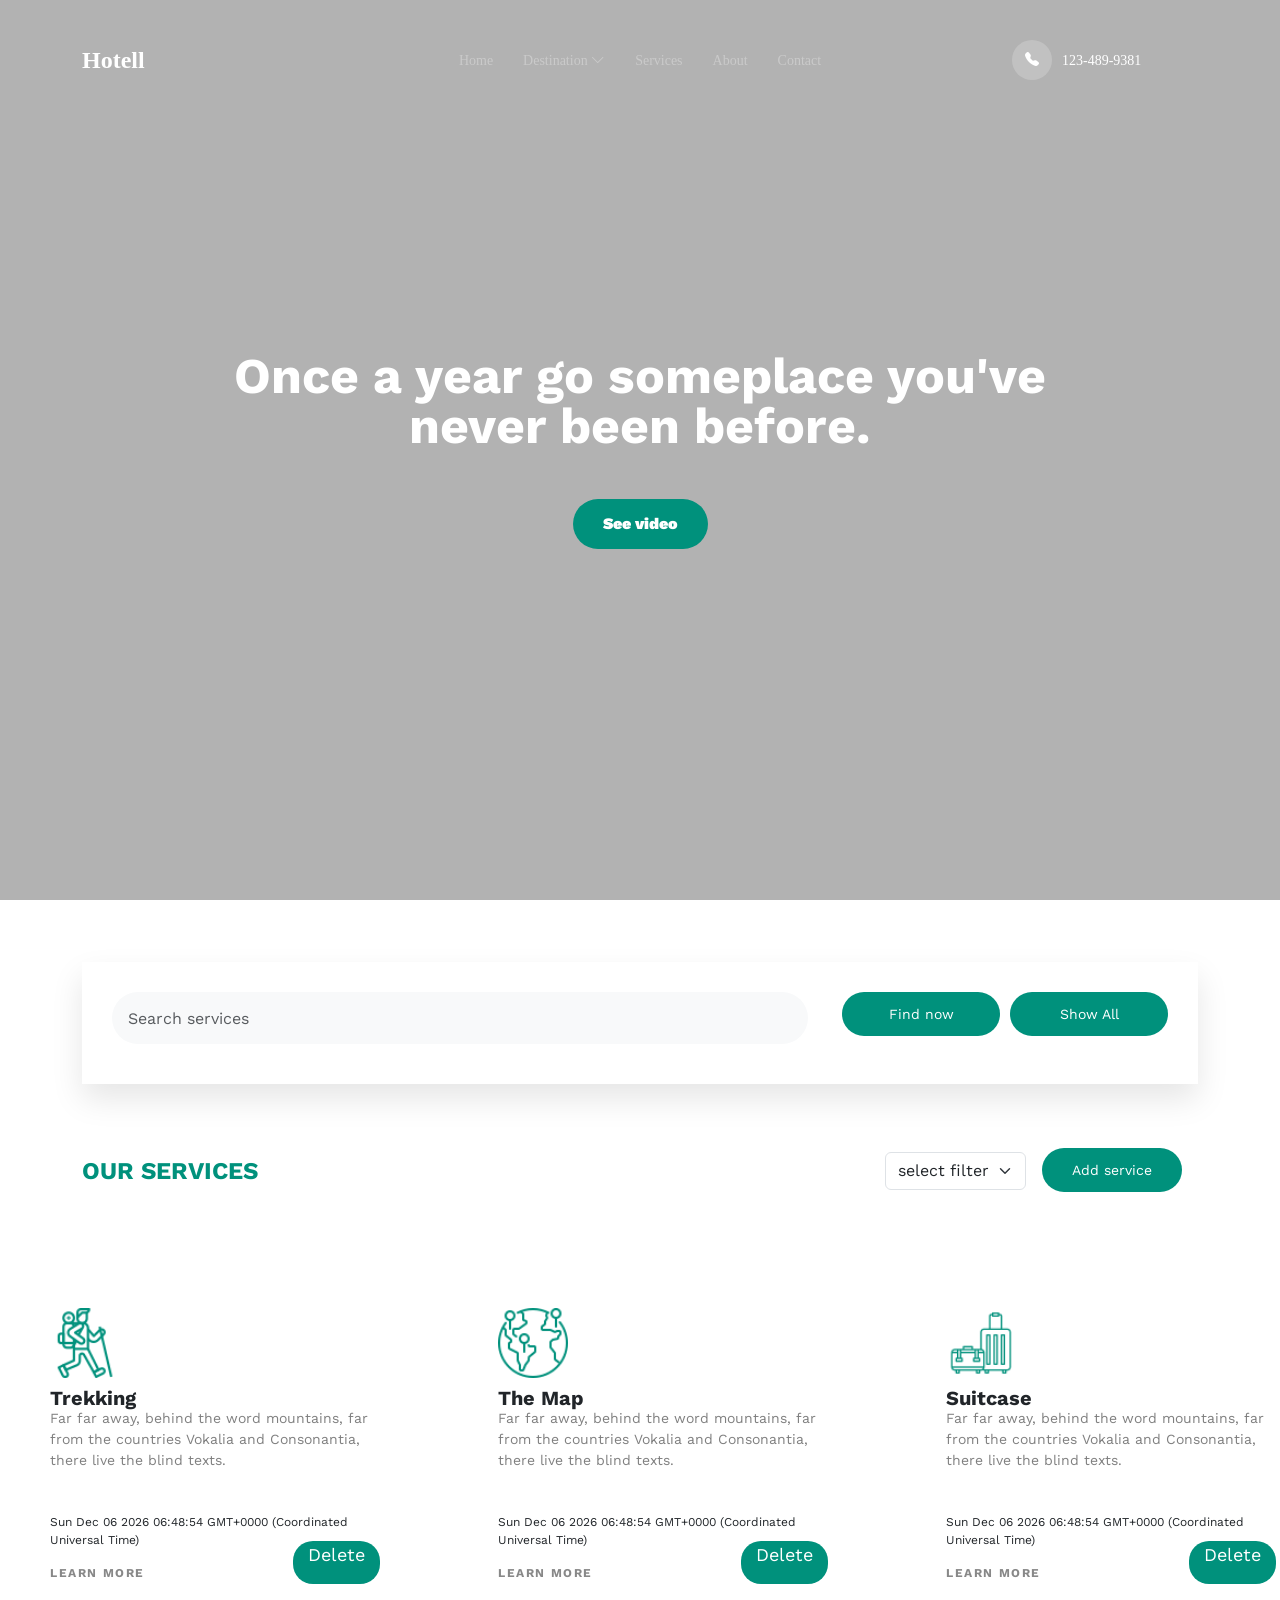
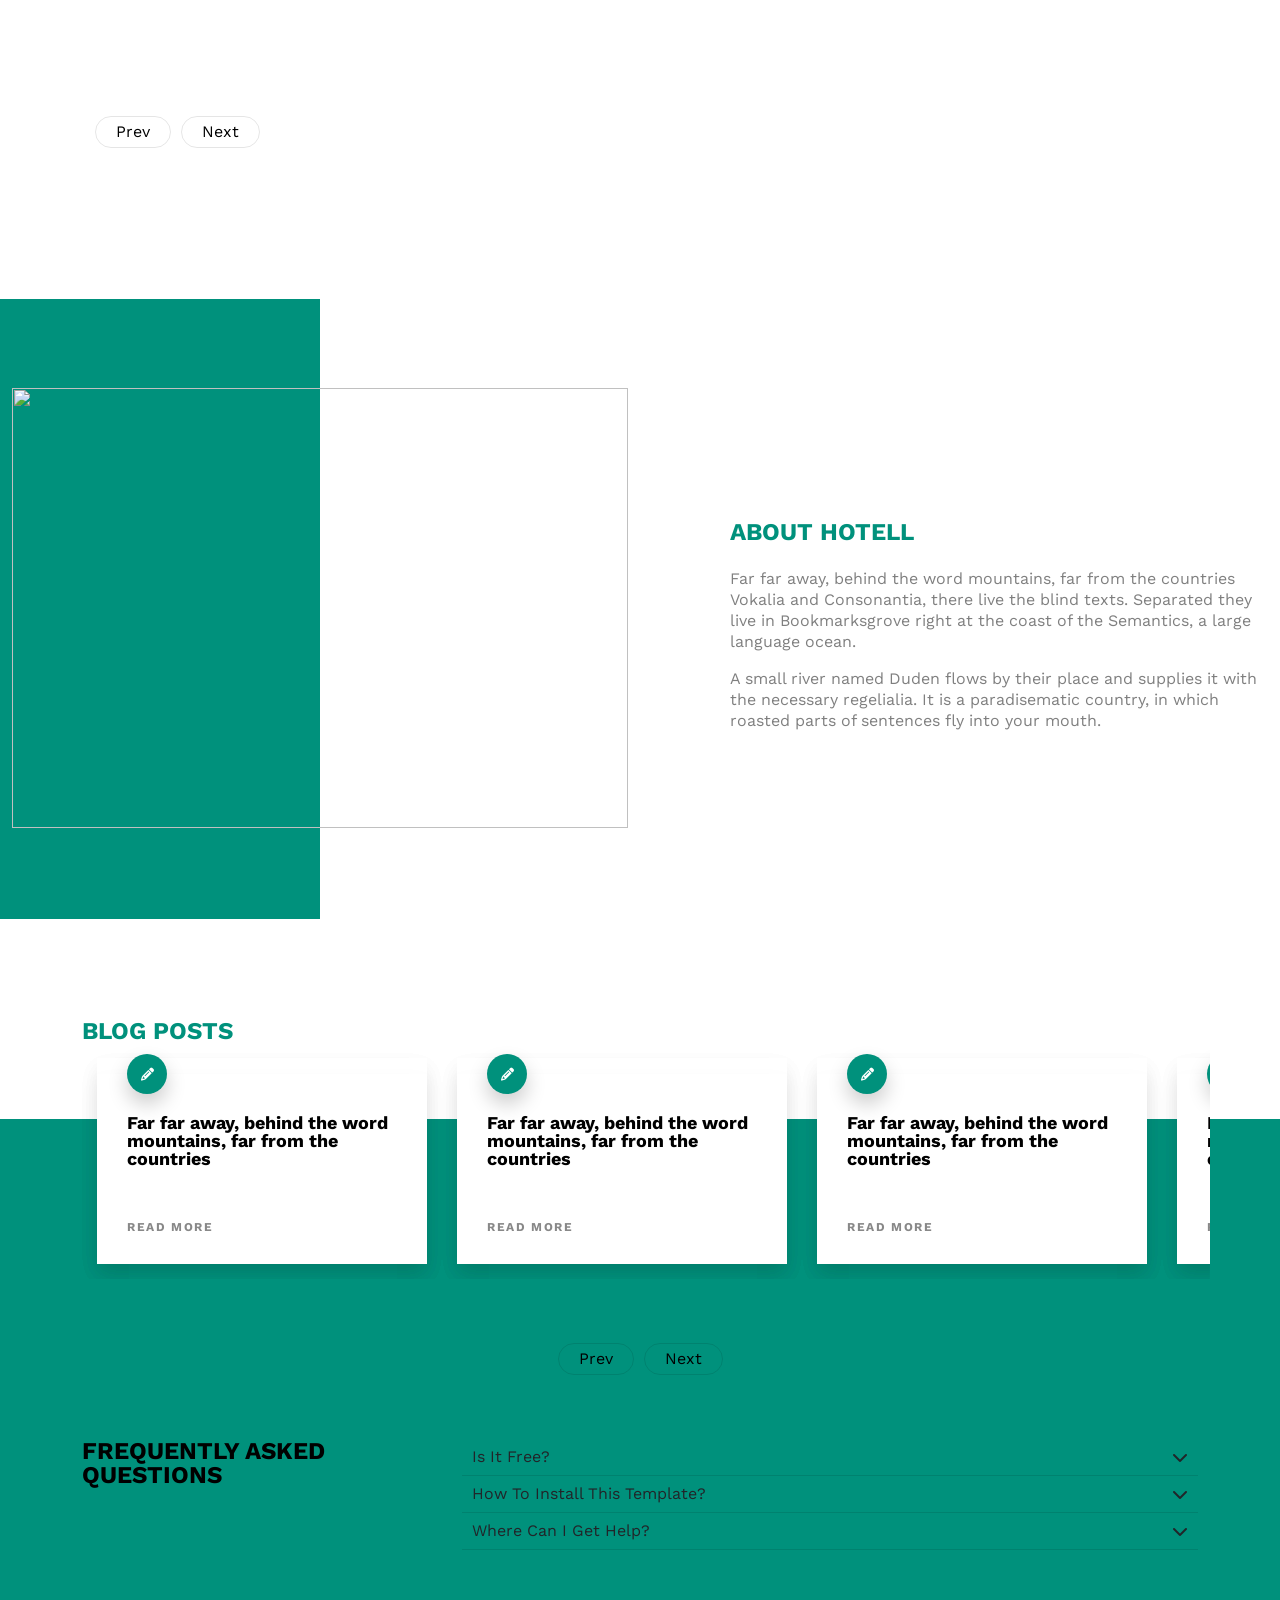
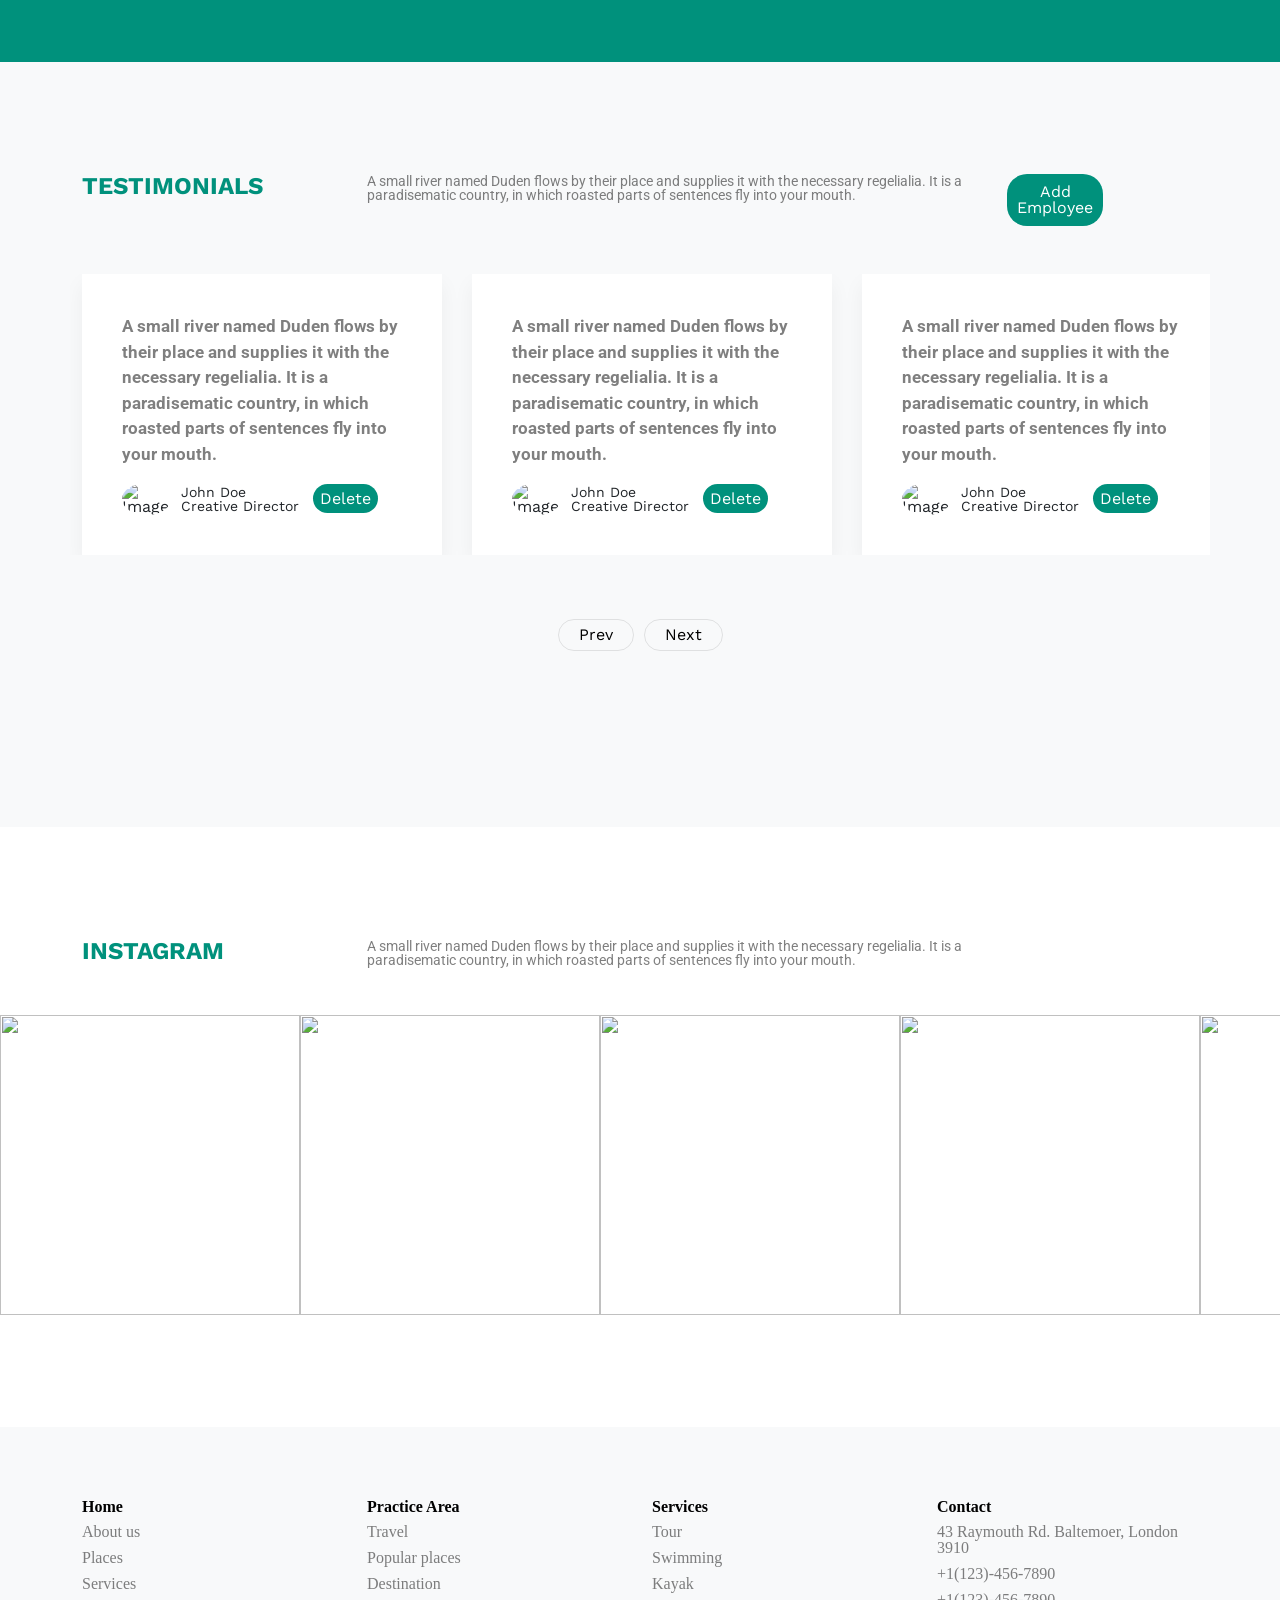
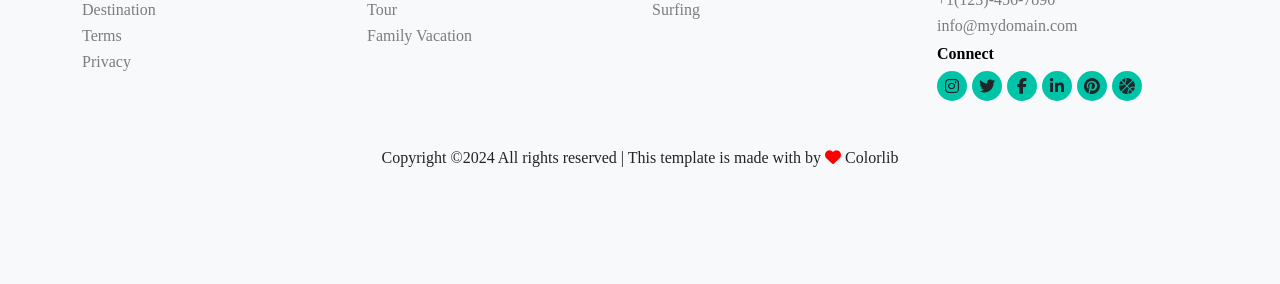
==== index.html @ fe6dd924 "Ilk yuklenme" ====
<!DOCTYPE html>
<html lang="en">

<head>
    <meta charset="UTF-8">
    <meta name="viewport" content="width=device-width, initial-scale=1.0">
    <title>Document</title>
    <!-- Icons -->
    <link rel="stylesheet" href="https://cdnjs.cloudflare.com/ajax/libs/font-awesome/6.5.2/css/all.min.css"
        integrity="sha512-SnH5WK+bZxgPHs44uWIX+LLJAJ9/2PkPKZ5QiAj6Ta86w+fsb2TkcmfRyVX3pBnMFcV7oQPJkl9QevSCWr3W6A=="
        crossorigin="anonymous" referrerpolicy="no-referrer" />
    <!-- Bootstrap  -->
    <link href="https://cdn.jsdelivr.net/npm/bootstrap@5.3.3/dist/css/bootstrap.min.css" rel="stylesheet"
        integrity="sha384-QWTKZyjpPEjISv5WaRU9OFeRpok6YctnYmDr5pNlyT2bRjXh0JMhjY6hW+ALEwIH" crossorigin="anonymous">
    <!-- main css -->
    <link rel="stylesheet" href="assets/css/style.css">
</head>

<body>
    <header>
        <nav>
            <div class="container">
                <div class="row g-0 align-items-center">
                    <div class="col-2">
                        <div class="logo">
                            <a href="index.html">
                                Hotell
                            </a>
                        </div>
                    </div>
                    <div class="col-8 text-center ">
                        <ul>
                            <li><a href="index.html">Home</a></li>
                            <li><a href="#">Destination <i class="bi bi-chevron-down"></i></a>
                                <ul class="underList">
                                    <li>Menu One</li>
                                    <li>Menu Two</li>
                                    <li>Menu Three</li>
                                </ul>
                            </li>
                            <li><a href="services.html">Services</a></li>
                            <li><a href="about.html">About</a></li>
                            <li><a href="contact.html">Contact</a></li>
                        </ul>
                    </div>
                    <div class="col-2 text-end">
                        <a href="#" class="burger_menu">
                            <i class="bi bi-list"></i>
                        </a>
                        <a href="contact.html" class="call_us">
                            <span class="tel_icon"><i class="bi bi-telephone-fill"></i></span>
                            <span>123-489-9381</span>
                        </a>
                    </div>
                </div>
            </div>
        </nav>
    </header>
    <main>
        <div class="bannermodal d-none ">
            <div class="centerDiv">
                <iframe width="560" height="315" src="https://www.youtube.com/embed/Dqs6y23BGkQ?si=pQPWo3X6iHwzDemq" title="YouTube video player" frameborder="0" allow="accelerometer; autoplay; clipboard-write; encrypted-media; gyroscope; picture-in-picture; web-share" referrerpolicy="strict-origin-when-cross-origin" allowfullscreen></iframe>
            </div>
            </div>
        <section id="pageBanner"
            style="background-image: url('	https://preview.colorlib.com/theme/hotell/images/img_1.jpg');">
            <div class="bacgroundImg">

            </div>
            <div class="bannerText">
                <h1>Once a year go someplace you've <br> never been before.
                </h1>
                <button id="seeVideo">See video</button>
            </div>

        </section>
        <section id="services">
            <div class="container flex-column flex-lg-row">
                <div class="service_form">
                    <div class="row">
                        <div class="col-lg-8 ">
                            <div class="form ">
                                <div><input type="text" id="search-input" placeholder="Search services"
                                        class="form-control ">
                                    <span id="search-input-warn" class="d-none">input is empty!</span>
                                </div>
                            </div>
                        </div>
                        <div class="col-lg-4 d-flex h-100 col-md-12 col-sm-12">
                            <button id="search-btn">Find now</button>
                            <button id="show-all-btn">Show All</button>
                        </div>
                    </div>

                </div>
            </div>

            <div class="container d-flex justify-content-between ">
                <h4>
                    Our services
                </h4>

                <div class="sort-add d-lg-flex d-md-flex">
                    <select name="sort-by-name" id="sort-by-name" class="form-select w-100  ">
                        <option value="" selected disabled>select filter</option>
                        <option value="a-z">A-Z</option>
                        <option value="z-a">Z-A</option>
                    </select>
                    <a href="" id="add" class="m-3 ">Add service</a>
                </div>
            </div>
            <div id="modal" class="modal ">
                <div class="modal-content container">
                    <span class="close">&times;</span>
                    <input type="text" id="titleInput" placeholder="Title" class="form-control ">
                    <span id="title-warning" class="d-none">input is empty!</span>
                    <span id="title-char-warning" class="d-none">title should be min 3 char!</span>

                    <input type="text" id="contentInput" placeholder="Content" class="form-control ">
                    <span id="content-warning" class="d-none">input is empty!</span>
                    <span id="content-char-warning" class="d-none">content should be min 10 char!</span>

                    <input type="text" id="iconInput" placeholder="Icon source" class="form-control ">
                    <span id="icon-warning" class="d-none">input is empty!</span>

                    <button id="addService">Add</button>
                </div>
            </div>


            <div class="slider-container ">
                <div class="slider-wrapper">
                    <div class="slider-list" id="getServicesData">
                    </div>
                </div>
            </div>

            <div class="custom-pagination container">
                <div class="custom-pagination-button" id="prev-btn">Prev</div>
                <div class="custom-pagination-button" id="next-btn">Next</div>
            </div>

            <div class="d-none" id="service-modal">
            </div>



        </section>

        <section id="about_hotel">
            
            <div class="container-fluid ">
                <div class="row   align-items-center ">

                    <div class="bg_green_about   col-lg-6 col-md-12 col-sm-12 col-12">
                        <div class="about_img">
                            <!-- <div class="color-div"></div> -->
                            <img src="https://preview.colorlib.com/theme/hotell/images/about_1.jpg" alt="">
                        </div>
                    </div>
                    <div class=" col-lg-6 col-md-12 col-sm-12 p-lg-0  pt-5 ">
                        <div class="about_desc mt-5">
                            <h2 class="all-span">ABOUT HOTELL</h2>
                            <p>Far far away, behind the word mountains, far from the countries Vokalia and
                                Consonantia, there live the blind texts. Separated they live in Bookmarksgrove
                                right at the coast of the Semantics, a large language ocean.</p>
                            <p>A small river named Duden flows by their place and supplies it with the necessary
                                regelialia. It is a paradisematic country, in which roasted parts of sentences
                                fly into your mouth.</p>
                        </div>
                    </div>
                </div>
            </div>
        </section>

        <section id="blogSection">
            <div class="container">
                <div class="row">
                    <div class="col-4">
                        <h2 class="sectionHeading">BLOG POSTS</h2>
                    </div>
                </div>
            </div>
            <div class="blog_slider">
                <div class="container" id="getBlogSlider">

                </div>
            </div>
            <div class="blogModal d-none " id="blogModals">

            </div>
            <div class="custom-pagination container justify-content-center ">
                <div class="custom-pagination-button" id="blog-prev-btn">Prev</div>
                <div class="custom-pagination-button" id="blog-next-btn">Next</div>
            </div>
        </section>

        <section id="accardion">
            <div class="container">
                <div class="row justify-content-between ">
                    <div class="col-lg-3">
                        <h2>FREQUENTLY ASKED QUESTIONS</h2>
                    </div>
                    <div class="col-lg-8">
                        <div class="box">
                            <div class="content-header">
                                <div>
                                    <span>Is it Free?</span>
                                </div>
                                <i class="fa-solid fa-chevron-down"></i>
                            </div>
                            <div class="content">
                                <div class="cont">
                                    Far far away, behind the word mountains, far from the countries Vokalia and
                                    Consonantia, there live the blind texts. Separated they live in Bookmarksgrove right
                                    at the coast of the Semantics, a large language ocean.
                                    <br> <br>
                                    A small river named Duden flows by their place and supplies it with the necessary
                                    regelialia. It is a paradisematic country, in which roasted parts of sentences fly
                                    into your mouth.
                                </div>
                            </div>
                        </div>
                        <div class="box">
                            <div class="content-header">
                                <div>
                                    <span>
                                        How to install this template?</span>
                                </div>
                                <i class="fa-solid fa-chevron-down"></i>
                            </div>
                            <div class="content">
                                <div class="cont">
                                    Far far away, behind the word mountains, far from the countries Vokalia and
                                    Consonantia, there live the blind texts. Separated they live in Bookmarksgrove right
                                    at the coast of the Semantics, a large language ocean.
                                    <br><br>
                                    A small river named Duden flows by their place and supplies it with the necessary
                                    regelialia. It is a paradisematic country, in which roasted parts of sentences fly
                                    into your mouth.
                                </div>
                            </div>
                        </div>
                        <div class="box">
                            <div class="content-header">
                                <div>
                                    <span>Where can i get help?</span>
                                </div>
                                <i class="fa-solid fa-chevron-down"></i>
                            </div>
                            <div class="content">
                                <div class="cont">
                                    Far far away, behind the word mountains, far from the countries Vokalia and
                                    Consonantia, there live the blind texts. Separated they live in Bookmarksgrove right
                                    at the coast of the Semantics, a large language ocean.
                                    <br><br>
                                    A small river named Duden flows by their place and supplies it with the necessary
                                    regelialia. It is a paradisematic country, in which roasted parts of sentences fly
                                    into your mouth.
                                </div>
                            </div>
                        </div>
                    </div>
                </div>
            </div>
        </section>

        <section id="testimonial">
            <div class="container">
                <div class="row pb-5 ">
                    <div class="col-lg-3">
                        <h2 class="heading">
                            TESTIMONIALS
                        </h2>
                    </div>
                    <div class="col-lg-8 d-flex ">
                        <p class="paragraph">A small river named Duden flows by their place and supplies it with the
                            necessary regelialia. It is a paradisematic country, in which roasted parts of sentences fly
                            into your mouth.</p>
                            <button id="addEmployee" >Add Employee</button>
                    </div>
                </div>
            </div>
            <div class="testimonialsSlider">
                <div class="container" id="getTestSlider">
                    <!-- <div class="cards">
                        <div class="card_desc">
                            <p>
                                
                                Lorem ipsum dolor sit amet consectetur adipisicing elit. Placeat modi ullam ea a cumque iste quae esse, quis dolor saepe eveniet consectetur, exercitationem blanditiis est nostrum? Maiores officia ducimus deserunt?
                            </p>
                        </div>
                        <div class="author">
                            <div class="d-flex align-items-center">
                                <div class="author_img mr-3">
                                    <img src="${employeee.imgSrc}" alt="Image" class="img-fluid">
                                </div>
                                <div class="justify-content-between d-flex w-100 align-items-center">
                                    <div class="text">
                                        <strong class="d-block">${employeee.fullName}</strong>
                                        <span>${employeee.position}</span>
                                    </div>
                                    <div>
                                        <a href="#" class="deleteBtn" data-id="${employeee.id}">Delete</a>
                                    </div>
                                </div>
                            </div>
                        </div>
                    </div> -->
                </div>
            </div>
            <div class="testModal d-none " id="testModals">
                <div class="modalt">
                    <div class="form">
                        <input class="testInp" id="testFullname" type="text" placeholder="FullName" required>
                        <span class="d-none ">input will not be send empty!</span>
                        <input class="testInp" id="testposition" type="text" placeholder="Position" required>
                        <span class="d-none ">input will not be send empty!</span>
                        <input class="testInp" id="testComment" type="text" placeholder="Comment" required>
                        <span class="d-none ">input will not be send empty!</span>
                        <input class="testInp" id="testImgSrc" type="text" placeholder="Image Source" required>
                        <span class="d-none ">input will not be send empty!</span>
                        <div class="btns">
                        <button id="addEmployeBtn" >Add Employee</button>
                        <button id="closeModal">Close</button>
                       </div>
                    </div>
                </div>
            </div>
            <div class="custom-pagination container justify-content-center ">
                <div class="custom-pagination-button" id="test-prev-btn">Prev</div>
                <div class="custom-pagination-button" id="test-next-btn">Next</div>
            </div>


        </section>

        <section id="instagramSlider">
            <div class="container">
                <div class="row pb-5 ">
                    <div class="col-lg-3">
                        <h2 class="heading">
                            INSTAGRAM
                        </h2>
                    </div>
                    <div class="col-lg-7">
                        <p class="paragraph">A small river named Duden flows by their place and supplies it with the
                            necessary regelialia. It is a paradisematic country, in which roasted parts of sentences fly
                            into your mouth.</p>
                            
                    </div>
                </div>
            </div>  
            <div class="container-fluid p-0 ">
                <div class="slider-wrapper  p-0 m-0 ">
                    <div class="instaCard">
                        <div class="overlay">
                            <i class="bi bi-instagram"></i>
                        </div>
                        <div class="cardImg">
                            <img src="https://preview.colorlib.com/theme/hotell/images/img_2.jpg" alt="">
                        </div>
                    </div>
                    <div class="instaCard">
                        <div class="overlay">
                            <i class="bi bi-instagram"></i>
                        </div>
                        <div class="cardImg">
                            <img src="https://preview.colorlib.com/theme/hotell/images/img_3.jpg" alt="">
                        </div>
                    </div>
                    <div class="instaCard">
                        <div class="overlay">
                            <i class="bi bi-instagram"></i>
                        </div>
                        <div class="cardImg">
                            <img src="https://preview.colorlib.com/theme/hotell/images/img_4.jpg" alt="">
                        </div>
                    </div>
                    <div class="instaCard">
                        <div class="overlay">
                            <i class="bi bi-instagram"></i>
                        </div>
                        <div class="cardImg">
                            <img src="https://preview.colorlib.com/theme/hotell/images/img_3.jpg" alt="">
                        </div>
                    </div>
                    <div class="instaCard">
                        <div class="overlay">
                            <i class="bi bi-instagram"></i>
                        </div>
                        <div class="cardImg">
                            <img src="https://preview.colorlib.com/theme/hotell/images/img_2.jpg" alt="">
                        </div>
                    </div>
                    <div class="instaCard">
                        <div class="overlay">
                            <i class="bi bi-instagram"></i>
                        </div>
                        <div class="cardImg">
                            <img src="https://preview.colorlib.com/theme/hotell/images/img_2.jpg" alt="">
                        </div>
                    </div>
                    <div class="instaCard">
                        <div class="overlay">
                            <i class="bi bi-instagram"></i>
                        </div>
                        <div class="cardImg">
                            <img src="https://preview.colorlib.com/theme/hotell/images/img_2.jpg" alt="">
                        </div>
                    </div>
                    <div class="instaCard">
                        <div class="overlay">
                            <i class="bi bi-instagram"></i>
                        </div>
                        <div class="cardImg">
                            <img src="https://preview.colorlib.com/theme/hotell/images/img_2.jpg" alt="">
                        </div>
                    </div>
                    <div class="instaCard">
                        <div class="overlay">
                            <i class="bi bi-instagram"></i>
                        </div>
                        <div class="cardImg">
                            <img src="https://preview.colorlib.com/theme/hotell/images/img_2.jpg" alt="">
                        </div>
                    </div>
                    <div class="instaCard">
                        <div class="overlay">
                            <i class="bi bi-instagram"></i>
                        </div>
                        <div class="cardImg">
                            <img src="https://preview.colorlib.com/theme/hotell/images/img_2.jpg" alt="">
                        </div>
                    </div>
                </div>
            </div>
        </section>
    </main>



    <footer>
        <div class="container">
            <div class="row">
                <div class="col-xl-3  col-lg-3 col-md-6 col-sm-12">
                    <div class="footer_div">
                        <h4>Home</h4>
                        <ul class="footer_lists">
                            <li>About us</li>
                            <li>Places</li>
                            <li>Services</li>
                            <li>Destination</li>
                            <li>Terms</li>
                            <li>Privacy</li>
                        </ul>

                    </div>
                </div>
                <div class="col-xl-3  col-lg-3 col-md-6 col-sm-12">
                    <div class="footer_div">
                        <h4>Practice Area</h4>
                        <ul class="footer_lists">
                            <li>Travel</li>
                            <li>Popular places</li>
                            <li>Destination</li>
                            <li>Tour</li>
                            <li>Family Vacation</li>
                        </ul>

                    </div>
                </div>
                <div class="col-xl-3  col-lg-3 col-md-6 col-sm-12">
                    <div class="footer_div">
                        <h4>Services</h4>
                        <ul class="footer_lists">
                            <li>Tour</li>
                            <li>Swimming</li>
                            <li>Kayak</li>
                            <li>Surfing</li>
                        </ul>

                    </div>
                </div>
                <div class="col-xl-3  col-lg-3 col-md-6 col-sm-12">
                    <div class="footer_div">
                        <h4>Contact</h4>
                        <ul class="footer_lists">
                            <li>43 Raymouth Rd. Baltemoer, London 3910</li>
                            <li>+1(123)-456-7890</li>
                            <li>+1(123)-456-7890</li>
                            <li>info@mydomain.com</li>
                        </ul>

                        <h4>Connect</h4>
                        <ul class="icons">
                            <li><i class="fa-brands fa-instagram"></i></li>
                            <li><i class="fa-brands fa-twitter"></i></li>
                            <li><i class="fa-brands fa-facebook-f"></i></li>
                            <li><i class="fa-brands fa-linkedin-in"></i></li>
                            <li><i class="fa-brands fa-pinterest"></i></li>
                            <li><i class="fa-solid fa-basketball"></i></li>
                        </ul>

                    </div>
                </div>

                <div class="end_footer text-center my-5 mt-5">
                    <span>Copyright ©2024 All rights reserved | This template is made with by <i
                            class="fa-solid fa-heart"></i> Colorlib</span>
                </div>

    </footer>


    <script src="https://cdn.jsdelivr.net/npm/sweetalert2@11"></script>
    <script src="https://cdn.jsdelivr.net/npm/bootstrap@5.3.3/dist/js/bootstrap.bundle.min.js"
        integrity="sha384-YvpcrYf0tY3lHB60NNkmXc5s9fDVZLESaAA55NDzOxhy9GkcIdslK1eN7N6jIeHz"
        crossorigin="anonymous"></script>
    <script src="assets/js/app.js"></script>
    <script src="assets/js/seeVideo.js"></script>
    <script src="assets/js/accardion.js"></script>
    <script src="assets/js/serviceSection.js"></script>
    <script src="assets/js/blogsection.js"></script>
    <script src="assets/js/testimonials.js"></script>
</body>

</html>
---- assets/css/style.css ----
@import url("https://cdn.jsdelivr.net/npm/bootstrap-icons@1.11.3/font/bootstrap-icons.min.css");
@import url("https://fonts.googleapis.com/css2?family=Roboto:ital,wght@0,100;0,300;0,400;0,500;0,700;0,900;1,100;1,300;1,400;1,500;1,700;1,900&family=Work+Sans:ital,wght@0,100..900;1,100..900&display=swap");
footer .icons li, #instagramSlider .instaCard .overlay, nav .call_us .tel_icon {
  display: flex;
  align-items: center;
  justify-content: center;
  text-align: center;
}

* {
  margin: 0;
  padding: 0;
  box-sizing: border-box;
  outline: none;
  font-family: "Work Sans", sans-serif;
}

html, body, div, span, applet, object, iframe,
h1, h2, h3, h4, h5, h6, p, blockquote, pre,
a, abbr, acronym, address, big, cite, code,
del, dfn, em, img, ins, kbd, q, s, samp,
small, strike, strong, sub, sup, tt, var,
b, u, i, center,
dl, dt, dd, ol, ul, li,
fieldset, form, label, legend,
table, caption, tbody, tfoot, thead, tr, th, td,
article, aside, canvas, details, embed,
figure, figcaption, footer, header, hgroup,
menu, nav, output, ruby, section, summary,
time, mark, audio, video {
  margin: 0;
  padding: 0;
  border: 0;
  font-size: 100%;
  font: inherit;
  vertical-align: baseline;
}

a {
  text-decoration: none;
  transition: 0.4s all;
}

body {
  line-height: 1;
}

ol, ul {
  margin: 0;
  padding: 0;
  list-style: none;
}

table {
  border-collapse: collapse;
  border-spacing: 0;
}

nav {
  position: fixed;
  top: 40px;
  left: 0;
  right: 0;
  z-index: 99;
}
nav .logo a {
  font-size: 24px;
  font-weight: 700;
  color: #fff;
}
nav ul {
  display: flex;
  justify-content: center;
  gap: 10px;
}
@media (max-width: 1024px) {
  nav ul {
    display: none;
  }
}
nav ul li {
  list-style: none;
  position: relative;
}
nav ul li a {
  font-size: 14px;
  padding: 10px 10px;
  color: rgba(255, 255, 255, 0.3137254902);
  transition: 0.3s all ease;
}
nav ul li a:hover {
  color: #fff;
}
nav ul li:hover .underList {
  top: 110%;
  visibility: visible;
  opacity: 1;
}
nav ul li .underList {
  width: 180px;
  padding: 7px;
  flex-direction: column;
  justify-content: left;
  visibility: hidden;
  opacity: 0;
  top: 120%;
  z-index: 999;
  position: absolute;
  text-align: left;
  box-shadow: 0 2px 10px -2px rgba(0, 0, 0, 0.1);
  padding: 20px 0;
  background: #fff;
  transition: 0.2s 0s;
  border-radius: 7px;
}
nav ul li .underList li {
  font-size: 14px;
  text-transform: none;
  letter-spacing: normal;
  transition: 0.2s all;
  color: #000;
  padding: 0 6px;
}
nav ul li .underList li:hover {
  color: #00917c;
}
nav .burger_menu {
  color: #fff;
  font-size: 30px;
}
@media (max-width: 1024px) {
  nav .burger_menu {
    display: block;
  }
}
@media (min-width: 1024px) {
  nav .burger_menu {
    display: none;
  }
}
nav .call_us {
  display: flex;
  align-items: center;
}
@media (max-width: 1024px) {
  nav .call_us {
    display: none;
  }
}
nav .call_us .tel_icon {
  width: 40px;
  height: 40px;
  border-radius: 50%;
  line-height: 36px;
  background: rgba(255, 255, 255, 0.2);
  margin-right: 10px;
  text-align: center;
  border: 2px solid transparent;
  transition: 0.3s all ease;
}
nav .call_us .tel_icon:hover {
  background-color: transparent;
  border-color: white;
}
nav .call_us span {
  font-size: 14px;
  font-weight: 400px;
  line-height: 21px;
  color: #fff;
}

.navbaractive {
  background-color: rgba(255, 255, 255, 0.664);
  top: 0;
  padding: 30px 0 10px 0;
}
.navbaractive .logo a {
  color: #000000;
}
.navbaractive ul li a {
  color: #000000;
}
.navbaractive .burger_menu i {
  color: #000000;
}
.navbaractive .call_us span {
  color: #000000;
}

#pageBanner {
  width: 100%;
  height: 100vh;
  background-repeat: no-repeat;
  background-size: cover;
  background-position: center;
  display: flex;
  justify-content: center;
  align-items: center;
  position: relative;
  z-index: 1;
}
#pageBanner .bacgroundImg {
  z-index: 2;
  width: 100%;
  height: 100%;
  position: absolute;
  top: 0;
  left: 0;
  right: 0;
  bottom: 0;
  background-color: #000000;
  opacity: 0.3;
}
#pageBanner .bannerText {
  position: absolute;
  text-align: center;
  z-index: 3;
}
#pageBanner .bannerText h1 {
  color: #fff;
  font-size: 50px;
  font-weight: 700;
  margin-bottom: 3rem;
}
#pageBanner .bannerText p {
  margin-bottom: 1rem;
  font-family: "Roboto", sans-serif;
  font-weight: 400;
  font-size: 14px;
  text-align: center;
}
#pageBanner .bannerText button {
  padding: 17px 30px;
  border-radius: 30px;
  border: none;
  background-color: #00917C;
  color: #fff;
  font-weight: 900;
  cursor: pointer;
}

#instagramSlider {
  padding: 7rem 0;
  background-color: #fff;
}
#instagramSlider .heading {
  text-transform: uppercase;
  font-size: 24px;
  font-weight: bold;
  color: #00917c;
}
#instagramSlider .paragraph {
  color: rgba(0, 0, 0, 0.5);
  font-family: "Roboto", sans-serif;
  font-weight: 400;
  font-size: 14px;
}
#instagramSlider .slider-wrapper {
  display: grid;
  grid-template-columns: repeat(12, 3fr);
  font-size: 0;
  overflow-y: auto;
  scrollbar-width: none;
}
#instagramSlider .instaCard {
  width: 300px;
  height: 300px;
  position: relative;
}
#instagramSlider .instaCard .overlay {
  transition: 0.3s all ease;
  position: absolute;
  top: 0;
  left: 0;
  right: 0;
  bottom: 0;
  z-index: -1;
  width: 100%;
  height: 100%;
  background: rgba(0, 0, 0, 0.2);
}
#instagramSlider .instaCard .overlay i {
  color: #fff;
  font-size: 30px;
}
#instagramSlider .instaCard .cardImg {
  width: 100%;
  height: 100%;
  overflow: hidden;
}
#instagramSlider .instaCard .cardImg img {
  transition: 0.3s all ease;
  width: 100%;
  height: 100%;
  object-fit: cover;
}
#instagramSlider .instaCard:hover .overlay {
  z-index: 9;
}
#instagramSlider .instaCard:hover .cardImg img {
  transform: scale(1.1);
}

.bannermodal {
  position: fixed;
  width: 100%;
  height: 100%;
  top: 0;
  left: 0;
  right: 0;
  bottom: 0;
  z-index: 999;
  background-color: rgba(0, 0, 0, 0.5607843137);
  display: flex;
  justify-content: center;
  align-items: center;
}
.bannermodal .centerDiv {
  position: absolute;
  top: 50%;
  left: 50%;
  transform: translate(-50%, -50%);
  width: 50%;
  height: 50%;
}
.bannermodal .centerDiv iframe {
  width: 100%;
  height: 100%;
}

#services {
  padding: 7rem 0;
  padding-bottom: 0;
  position: relative;
  overflow: auto;
}
#services .service_form {
  margin-top: -50px;
  z-index: 9999;
  background-color: #fff;
  padding: 30px;
  box-shadow: 0 15px 30px 0 rgba(0, 0, 0, 0.1);
  width: 100%;
}
#services .service_form .form {
  width: 100%;
}
#services .service_form .form .form-control {
  padding-left: 15px;
  padding-right: 15px;
  border-radius: 30px;
  border-color: transparent;
  height: 52px;
  background: #f8f9fa !important;
  margin-bottom: 10px;
  width: 100%;
}
#services .service_form .form #search-input-warn {
  color: red;
  padding-left: 15px;
}
#services .service_form button {
  padding: 15px 30px;
  border-radius: 30px;
  border: none;
  font-size: 14px;
  color: #fff;
  background-color: #00917c;
  width: 100%;
  margin: 0 auto;
  margin-left: 10px;
  text-wrap: nowrap;
}
#services .container {
  margin-bottom: 3rem;
  align-items: center;
}
#services .container h4 {
  text-transform: uppercase;
  font-size: 24px;
  font-weight: bold;
  color: #00917c;
  margin: 0;
}
#services .container #add {
  padding: 15px 30px;
  border-radius: 30px;
  border: none;
  font-size: 14px;
  color: #fff;
  background-color: #00917c;
  width: 122px;
  margin: 0 auto;
  height: 100%;
  margin: 0;
  width: auto;
  text-wrap: nowrap;
}
#services .container #sort-by-name {
  margin: 20px 0;
}
#services .slider-container {
  width: 100%;
  height: 100%;
}
#services .slider-container .slider-list {
  display: grid;
  gap: 18px;
  grid-template-columns: repeat(10, 1fr);
  overflow-x: auto;
  scrollbar-width: none;
}
#services .slider-container .slider-list::-webkit-scrollbar {
  display: none;
}
#services .slider-container .slider-list .slider_item {
  width: 27%;
  padding: 50px;
  width: 430px;
  height: 100%;
  object-fit: cover;
  text-align: center;
  font-size: 18px;
  background: #fff;
  display: flex;
  justify-content: center;
  align-items: center;
}
#services .slider-container .slider-list .slider_item h5 {
  font-size: 20px;
  font-weight: bold;
  margin-top: 10px;
}
#services .slider-container .slider-list .slider_item p {
  color: rgba(0, 0, 0, 0.5);
  font-size: 14px;
  font-weight: 400;
  line-height: 1.5;
  min-height: 50px;
}
#services .slider-container .slider-list .slider_item .card_btn {
  margin: 40px 0;
  min-height: 30px;
}
#services .slider-container .slider-list .slider_item .card_btn span {
  font-size: 12px;
}
#services .slider-container .slider-list .slider_item .card_btn .links {
  position: relative;
  align-items: center;
  padding-top: 15px;
}
#services .slider-container .slider-list .slider_item .card_btn .links a {
  bottom: 30px;
  text-transform: uppercase;
  font-size: 12px;
  font-weight: 700;
  letter-spacing: 0.1rem;
  color: #888;
  position: absolute;
  top: 100%;
  padding-top: 5px;
}
#services .slider-container .slider-list .slider_item .card_btn .links .del {
  right: 0;
  position: absolute;
  background-color: #00917c;
  color: #fff;
  padding: 5px 15px 20px 15px;
  border-radius: 20px;
  border: none;
}
#services .slider-container .slider-list .slider_item img {
  display: block;
  width: 70px;
  height: 70px;
  object-fit: cover;
}
#services .slider-item:first-child {
  margin-left: 80px;
}
#services .modal {
  background-color: rgba(0, 0, 0, 0.7);
  align-items: center;
}
#services .modal .modal-content {
  padding: 30px;
  margin: auto;
  padding-top: 70px;
  position: relative;
}
#services .modal .modal-content input {
  padding-left: 15px;
  padding-right: 15px;
  border-radius: 30px;
  border-color: transparent;
  height: 52px;
  background: #f8f9fa !important;
  margin-bottom: 10px;
  width: 100%;
}
#services .modal .modal-content button {
  padding: 15px 30px;
  border-radius: 30px;
  border: none;
  font-size: 14px;
  color: #fff;
  background-color: #00917c;
  width: 122px;
  margin: 0 auto;
  width: 25%;
  margin-top: 20px;
}
#services .modal .modal-content .close {
  position: absolute;
  top: 0;
  right: 30px;
  font-size: 40px;
  color: #000;
  cursor: pointer;
}
#services .modal .modal-content span {
  color: red;
  padding-left: 15px;
  margin-bottom: 15px;
}
#services .custom-pagination {
  display: flex;
  padding: 4rem 25px;
  column-gap: 10px;
}
#services .custom-pagination div {
  display: inline-block;
  cursor: pointer;
  padding: 7px 20px;
  background-color: transparent;
  border-color: transparent;
  color: #000;
  border-radius: 30px;
  transition: 0.3s;
  border: 1px solid rgba(0, 0, 0, 0.1);
}
#services .custom-pagination div:hover {
  border-color: #000;
}
#services #service-modal {
  background: rgba(0, 0, 0, 0.8);
  position: fixed;
  align-items: center;
  justify-content: center;
  margin: auto;
  top: 0;
  left: 0;
  right: 0;
  bottom: 0;
  display: flex;
  height: 100%;
  z-index: 800;
}
#services #service-modal .slider-item {
  background-color: #fff;
  padding: 30px;
  border-radius: 20px;
  width: 40%;
  text-align: center;
  font-size: 18px;
  background: #fff;
  display: flex;
  justify-content: center;
  align-items: center;
}
#services #service-modal .slider-item h5 {
  font-size: 20px;
  font-weight: bold;
  margin-top: 10px;
}
#services #service-modal .slider-item p {
  color: rgba(0, 0, 0, 0.5) !important;
  font-size: 14px;
  font-weight: 400;
  line-height: 1.5;
  min-height: 50px;
}
#services #service-modal .slider-item .learn-more {
  margin: 40px 0;
  min-height: 30px;
}
#services #service-modal .slider-item .learn-more span {
  font-size: 12px;
}
#services #service-modal .slider-item .learn-more .links {
  position: relative;
  align-items: center;
  padding-top: 15px;
}
#services #service-modal .slider-item .learn-more .links a {
  bottom: 30px;
  text-transform: uppercase;
  font-size: 12px;
  font-weight: 700;
  letter-spacing: 0.1rem;
  color: #888;
  position: absolute;
  top: 100%;
  padding-top: 5px;
}
#services #service-modal .slider-item .learn-more .links .del {
  right: 0;
  position: absolute;
  background-color: #00917c;
  color: #fff;
  padding: 5px 15px 20px 15px;
  border-radius: 20px;
}
#services #service-modal .slider-item img {
  display: block;
  width: 70px;
  height: 70px;
  object-fit: cover;
}

#about_hotel {
  padding: 8rem 0;
  display: flex;
  align-items: center;
  justify-content: center;
}
#about_hotel .bg_green_about {
  position: relative;
}
#about_hotel .bg_green_about::before {
  background-color: #00917C;
  width: 50%;
  height: 620px;
  position: absolute;
  left: 0;
  top: -20%;
  z-index: -1;
  content: "";
}
@media (max-width: 400px) {
  #about_hotel .bg_green_about::before {
    height: 450px;
    top: -4%;
  }
}
#about_hotel .about_img img {
  width: 100%;
  height: 440px;
  object-fit: contain;
}
#about_hotel .about_desc {
  margin-left: 90px;
}
#about_hotel .about_desc h2 {
  text-transform: uppercase;
  font-size: 24px;
  font-weight: bold;
  color: #00917c;
  margin-bottom: 1.5rem;
}
#about_hotel .about_desc p {
  font-weight: 400;
  font-size: 16px;
  line-height: 21px;
  color: rgba(0, 0, 0, 0.5);
  margin-bottom: 1rem;
}

#blogSection {
  padding-top: 60px;
  overflow: auto;
}
#blogSection .sectionHeading {
  text-transform: uppercase;
  font-size: 24px;
  font-weight: bold;
  color: #00917c;
}
#blogSection .blog_slider {
  transition: 0.4s;
}
#blogSection .blog_slider .container {
  display: grid;
  grid-template-columns: repeat(10, 1fr);
  overflow-x: auto;
  scrollbar-width: none;
  transition: 0.4s;
}
#blogSection .blog_slider .container .blogCards {
  padding: 15px;
  width: 440px;
  height: 100%;
  object-fit: cover;
  transition: 0.4s;
}
#blogSection .blog_slider .container .blogCards div {
  box-shadow: 0 10px 20px 0 rgba(0, 0, 0, 0.05);
}
@media (max-width: 1400px) {
  #blogSection .blog_slider .container .blogCards {
    width: 360px;
  }
}
@media (max-width: 1200px) {
  #blogSection .blog_slider .container .blogCards {
    width: 320px;
  }
}
@media (max-width: 768px) {
  #blogSection .blog_slider .container .blogCards {
    width: 270px;
  }
}
@media (max-width: 576x) {
  #blogSection .blog_slider .container .blogCards {
    width: 80%;
    padding: 0;
  }
}
#blogSection .blog_slider .container .blogCards .card_image img {
  width: 100%;
}
#blogSection .blog_slider .container .blogCards .card_content {
  padding: 40px 30px 30px 30px;
  background-color: #fff;
  position: relative;
}
#blogSection .blog_slider .container .blogCards .card_content h3 {
  font-size: 18px;
  font-weight: bold;
  margin-bottom: 50px;
  display: block;
  color: #000;
}
#blogSection .blog_slider .container .blogCards .card_content a {
  bottom: 30px;
  text-transform: uppercase;
  font-size: 12px;
  font-weight: 700;
  letter-spacing: 0.1rem;
  color: #888;
}
#blogSection .blog_slider .container .blogCards .iconPencilBlog {
  position: absolute;
  top: -20px;
  -webkit-box-shadow: 0 10px 20px 0 rgba(0, 0, 0, 0.2);
  box-shadow: 0 10px 20px 0 rgba(0, 0, 0, 0.2);
  width: 40px;
  height: 40px;
  line-height: 40px;
  background-color: #00917c;
  color: #fff;
  text-align: center;
  border-radius: 50%;
}
#blogSection .blog_slider .container .blogCards .iconPencilBlog i {
  font-size: 13px;
  width: 100%;
  height: 100%;
}
#blogSection .custom-pagination {
  display: flex;
  padding: 4rem 25px;
  column-gap: 10px;
}
#blogSection .custom-pagination div {
  display: inline-block;
  cursor: pointer;
  padding: 7px 20px;
  background-color: transparent;
  border-color: transparent;
  color: #000;
  border-radius: 30px;
  transition: 0.3s;
  border: 1px solid rgba(0, 0, 0, 0.1);
}
#blogSection .custom-pagination div:hover {
  border-color: #000;
}
#blogSection .blogModal {
  width: 100%;
  height: 1000px;
  position: fixed;
  z-index: 999;
  top: 0;
  left: 0;
  right: 0;
  bottom: 0;
  background-color: rgba(0, 0, 0, 0.4039215686);
}
#blogSection .blogModal .modalt {
  position: absolute;
  top: 50%;
  left: 50%;
  transform: translate(-50%, -50%);
  width: 50%;
  height: 50%;
}
#blogSection .blogModal .modalt .modal_img img {
  width: 50%;
  height: 15%;
  object-fit: cover;
}
#blogSection .blogModal .modalt .modal_desc {
  display: flex;
  justify-content: space-between;
}
#blogSection .blogModal .modalt .modal_desc input {
  width: 50%;
  padding: 6px 10px;
  background-color: white;
  border: none;
  border-radius: 25px;
}
#blogSection .blogModal .modalt .modal_desc button {
  padding: 15px 30px;
  border-radius: 30px;
  border: none;
  font-size: 14px;
  color: #fff;
  background-color: #00917c;
  width: 24%;
  margin: 0 auto;
  margin-left: 10px;
  text-wrap: nowrap;
}

#accardion {
  background-color: #00917c;
  padding-bottom: 7rem;
  margin-top: -20rem;
  padding-top: 20rem;
}
#accardion h2 {
  text-transform: uppercase;
  font-size: 24px;
  font-weight: bold;
  color: #000000;
}
#accardion .box {
  width: 100%;
  margin: 0 auto;
}
#accardion .box .content-header {
  border-bottom: 1px solid rgba(0, 0, 0, 0.1);
  background-color: #00917c;
  padding: 10px;
  text-transform: capitalize;
  display: flex;
  justify-content: space-between;
  cursor: pointer;
}
#accardion .box .content-header i {
  transition: 0.4s;
}
#accardion .box .content-header div i {
  margin-right: 5px;
}
#accardion .content {
  max-height: 0;
  overflow: hidden;
  transition: max-height 0.4s ease-in-out;
  background: rgba(0, 0, 0, 0.1);
  border-radius: 4px;
}
#accardion .open {
  max-height: 150px;
}
#accardion .active {
  max-height: 150px;
}
#accardion .cont {
  margin: 10px;
}
#accardion .rotate-animation {
  transform: rotate(180deg);
}

#testimonial {
  padding: 7rem 0;
  background-color: #f8f9fa;
}
#testimonial .heading {
  text-transform: uppercase;
  font-size: 24px;
  font-weight: bold;
  color: #00917c;
}
#testimonial .paragraph {
  color: rgba(0, 0, 0, 0.5);
  font-family: "Roboto", sans-serif;
  font-weight: 400;
  font-size: 14px;
}
#testimonial #addEmployee {
  padding: 10px;
  background-color: #00917c;
  border-radius: 20px;
  border: none;
  color: #fff;
}
#testimonial .testimonialsSlider {
  transition: 0.4s;
}
#testimonial .testimonialsSlider .container {
  display: grid;
  grid-template-columns: repeat(10, 1fr);
  overflow-x: auto;
  scrollbar-width: none;
  transition: 0.4s;
}
#testimonial .testimonialsSlider .container .cards {
  margin-right: 30px;
  padding: 40px;
  background-color: #fff;
  box-shadow: 0 10px 20px 0 rgba(0, 0, 0, 0.05);
  position: relative;
  width: 400px;
  height: 100%;
  transition: 0.4s;
}
@media (max-width: 1400px) {
  #testimonial .testimonialsSlider .container .cards {
    width: 360px;
  }
}
@media (max-width: 1200px) {
  #testimonial .testimonialsSlider .container .cards {
    width: 320px;
  }
}
@media (max-width: 768px) {
  #testimonial .testimonialsSlider .container .cards {
    width: 270px;
  }
}
@media (max-width: 576x) {
  #testimonial .testimonialsSlider .container .cards {
    width: 80%;
    padding: 0;
  }
}
#testimonial .testimonialsSlider .container .cards .card_desc p {
  font-weight: bold;
  font-size: 17px;
  line-height: 1.5;
  margin-top: 0;
  margin-bottom: 1rem;
  font-family: "Roboto", sans-serif;
  color: rgba(0, 0, 0, 0.5);
}
#testimonial .testimonialsSlider .container .cards .author {
  display: flex;
  gap: 10px;
}
#testimonial .testimonialsSlider .container .cards .author .author_img {
  margin-right: 10px;
}
#testimonial .testimonialsSlider .container .cards .author .author_img img {
  width: 50px;
  height: 50px;
  border-radius: 50%;
  object-fit: cover;
}
#testimonial .testimonialsSlider .container .cards .author .text {
  font-size: 14px;
}
#testimonial .testimonialsSlider .container .cards .author .deleteBtn {
  padding: 5px 7px;
  background-color: #00917c;
  border-radius: 20px;
  color: #fff;
}
#testimonial .custom-pagination {
  display: flex;
  padding: 4rem 25px;
  column-gap: 10px;
}
#testimonial .custom-pagination div {
  display: inline-block;
  cursor: pointer;
  padding: 7px 20px;
  background-color: transparent;
  border-color: transparent;
  color: #000;
  border-radius: 30px;
  transition: 0.3s;
  border: 1px solid rgba(0, 0, 0, 0.1);
}
#testimonial .custom-pagination div:hover {
  border-color: #000;
}
#testimonial .testModal {
  width: 100%;
  height: 1000px;
  position: fixed;
  z-index: 999;
  top: 0;
  left: 0;
  right: 0;
  bottom: 0;
  background-color: rgba(0, 0, 0, 0.4039215686);
}
#testimonial .testModal .modalt {
  position: absolute;
  top: 50%;
  left: 50%;
  transform: translate(-50%, -50%);
  width: 30%;
  border-radius: 10px;
  background-color: #fff;
  padding: 30px 20px;
}
#testimonial .testModal .modalt .form {
  display: flex;
  flex-direction: column;
  justify-content: space-around;
  gap: 20px;
}
#testimonial .testModal .modalt .form input {
  border: none;
  width: 100%;
  padding: 10px 10px;
  border-radius: 20px;
  background-color: #f8f9fa;
}
#testimonial .testModal .modalt .form span {
  color: red;
  padding: 0;
  font-size: 16px;
  font-weight: 900;
}
#testimonial .testModal .modalt .form .btns {
  display: flex;
  justify-content: center;
  gap: 20px;
}
#testimonial .testModal .modalt .form .btns button {
  border: none;
  width: 30%;
  padding: 10px;
  border-radius: 20px;
  background-color: #00917C;
  color: #fff;
}

#features {
  padding: 7rem 0;
  background-color: #f8f9fa;
}
#features .heading {
  text-transform: uppercase;
  font-size: 24px;
  font-weight: bold;
  color: #00917c;
}
#features .paragraph {
  color: rgba(0, 0, 0, 0.5);
  font-family: "Roboto", sans-serif;
  font-weight: 400;
  font-size: 14px;
}
#features .featuresSlider {
  transition: 0.4s;
}
#features .featuresSlider .container-fluid {
  display: grid;
  grid-template-columns: repeat(10, 1fr);
  overflow-x: auto;
  scrollbar-width: none;
  transition: 0.4s;
}
#features .featuresSlider .container-fluid .cards {
  width: 630px;
  padding: 40px;
  margin-right: 30px;
  background-color: #fff;
  box-shadow: 0 10px 20px 0 rgba(0, 0, 0, 0.05);
  transition: 0.4s all;
}
#features .featuresSlider .container-fluid .cards .card_img {
  width: 260px;
  height: 260px;
  overflow: hidden;
  border-radius: 50%;
}
#features .featuresSlider .container-fluid .cards .card_img img {
  width: 100%;
  height: 100%;
  object-fit: cover;
  object-position: center;
}
#features .featuresSlider .container-fluid .cards .card_desc {
  padding: 10px 0;
}
#features .featuresSlider .container-fluid .cards .card_desc h3 {
  font-size: 20px;
  font-weight: bold;
}
#features .featuresSlider .container-fluid .cards .card_desc span {
  font-size: 14px;
  line-height: 1.5;
  margin-bottom: 1rem;
}
#features .featuresSlider .container-fluid .cards .card_desc p {
  font-weight: bold;
  font-size: 17px;
  line-height: 1.5;
  margin-top: 0;
  margin-bottom: 1rem;
  font-family: "Roboto", sans-serif;
  color: rgba(0, 0, 0, 0.5);
}
#features .featuresSlider .container-fluid .cards .learn_more {
  padding: 20px 0 0;
}
#features .featuresSlider .container-fluid .cards .learn_more a {
  text-transform: uppercase;
  font-size: 12px;
  font-weight: 700;
  letter-spacing: 0.1rem;
  color: #888;
}
#features .custom-pagination {
  display: flex;
  padding: 4rem 25px;
  column-gap: 10px;
}
#features .custom-pagination div {
  display: inline-block;
  cursor: pointer;
  padding: 7px 20px;
  background-color: transparent;
  border-color: transparent;
  color: #000;
  border-radius: 30px;
  transition: 0.3s;
  border: 1px solid rgba(0, 0, 0, 0.1);
}
#features .custom-pagination div:hover {
  border-color: #000;
}

#contactForm {
  padding: 7rem;
}
#contactForm .heading h3 {
  text-transform: uppercase;
  font-size: 24px;
  font-weight: bold;
  color: #00917c;
  margin-bottom: 15px;
}
#contactForm .heading p {
  color: rgba(0, 0, 0, 0.5) !important;
  font-family: "Roboto", sans-serif;
  font-weight: 400;
  font-size: 14px;
}
#contactForm .form label {
  margin-bottom: 0.5rem;
  font-weight: 700;
  font-family: "Roboto", sans-serif;
  font-size: 14px;
}
#contactForm .form .inpDiv .form-control {
  padding-left: 15px;
  padding-right: 15px;
  border-radius: 30px;
  border-color: transparent;
  height: 52px;
  background: #f8f9fa !important;
}
#contactForm .form .msgDiv textarea {
  padding-left: 15px;
  padding-right: 15px;
  height: 250px;
  border-color: transparent;
  background: #f8f9fa !important;
}
#contactForm .form #sendBtn {
  color: #fff;
  background-color: #00917c;
  padding: 15px 30px;
  border-radius: 30px;
  border-color: none;
  font-size: 14px;
}

#contactTable .search {
  width: 50%;
  margin-bottom: 15px;
}
#contactTable .search input {
  padding-left: 15px;
  padding-right: 15px;
  border-radius: 30px;
  border-color: transparent;
  height: 52px;
  background: #f8f9fa !important;
}
#contactTable table, #contactTable tr, #contactTable th, #contactTable td {
  border: 1px solid rgb(175, 169, 169);
  border-collapse: collapse;
}
#contactTable .buttons {
  display: flex;
  border: none;
  gap: 15px;
}
#contactTable .buttons button {
  width: 80px;
  padding: 5px 10px;
  border-radius: 20px;
  background-color: #00917c;
}
#contactTable .btns {
  display: flex;
}
#contactTable .btns button {
  width: 100px;
  padding: 5px 10px;
  border-radius: 20px;
  background-color: #00917c;
}
#contactTable .btns select {
  padding: 5px 10px;
  border-radius: 20px;
  background-color: #00917c;
}
#contactTable .btns select option {
  background-color: #f8f9fa;
}

footer {
  background-color: #F8F9FA;
  padding: 70px 0;
}
footer .footer_div h4 {
  font-size: 16px;
  color: #000;
  font-weight: 700;
  line-height: 1.2;
  margin-bottom: 0.5rem;
}
footer .footer_div .footer_lists li {
  color: rgba(0, 0, 0, 0.5);
  margin-bottom: 10px;
  transition: 0.3s linear;
}
footer .footer_div .footer_lists li:hover {
  color: black;
}
footer .icons {
  display: flex;
  gap: 5px;
}
footer .icons li {
  width: 30px;
  height: 30px;
  padding: 7px 7px;
  border-radius: 50%;
  background-color: #00C4A8;
  transition: 0.3s linear;
}
footer .icons li:hover {
  background-color: #49f8dd;
}
footer .fa-heart {
  color: red;
}/*# sourceMappingURL=style.css.map */
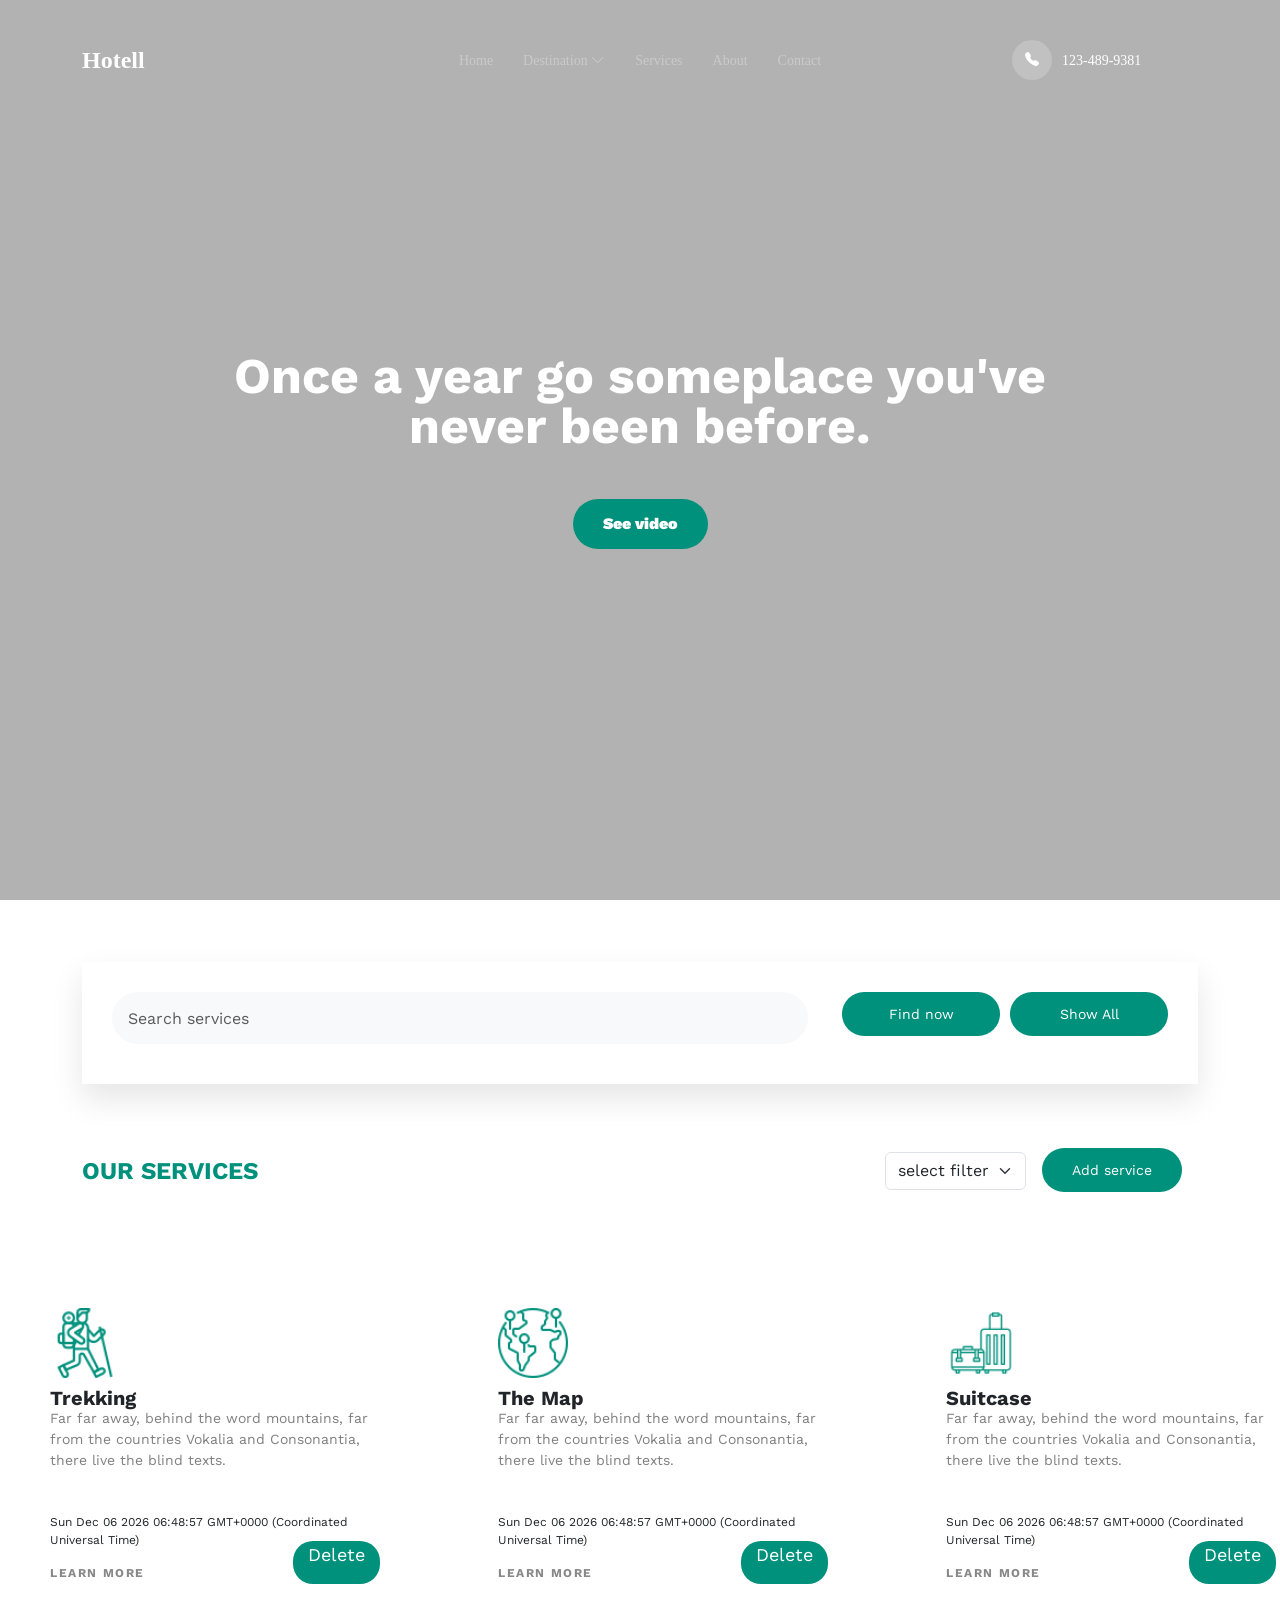
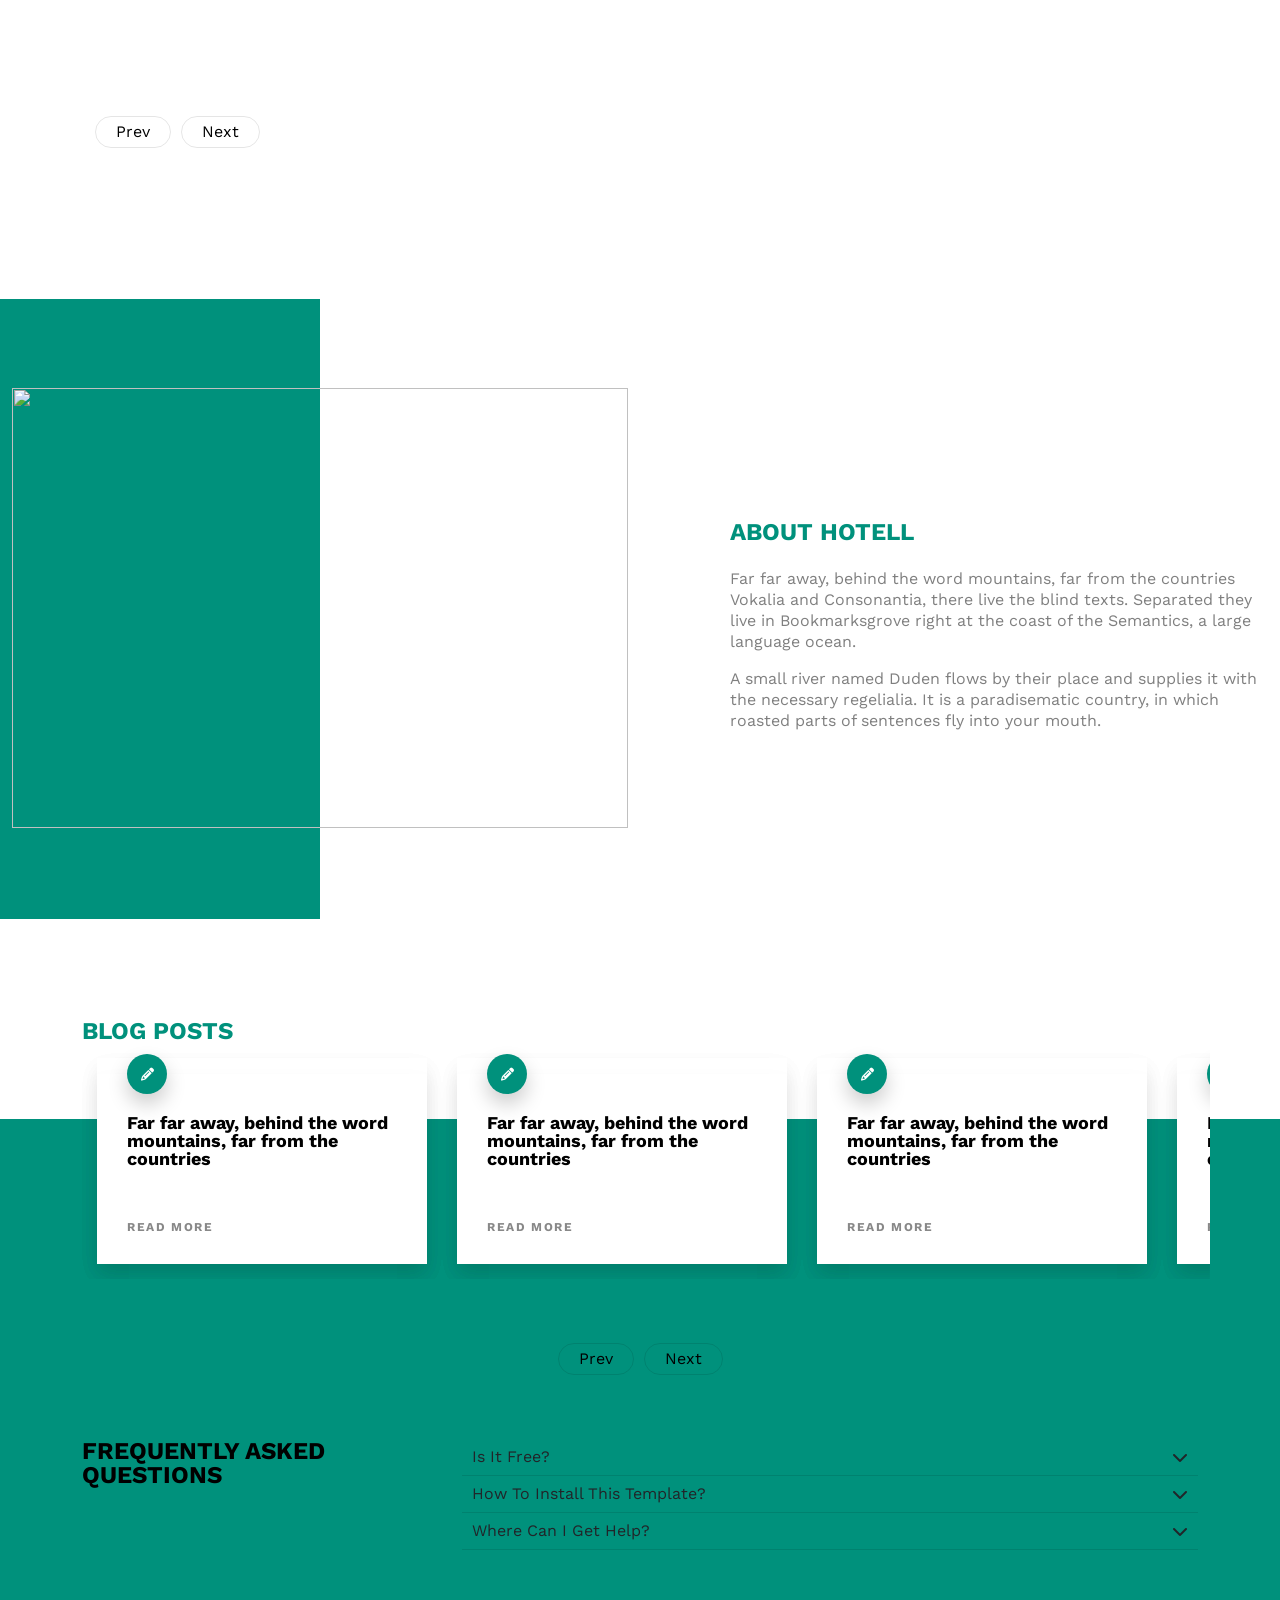
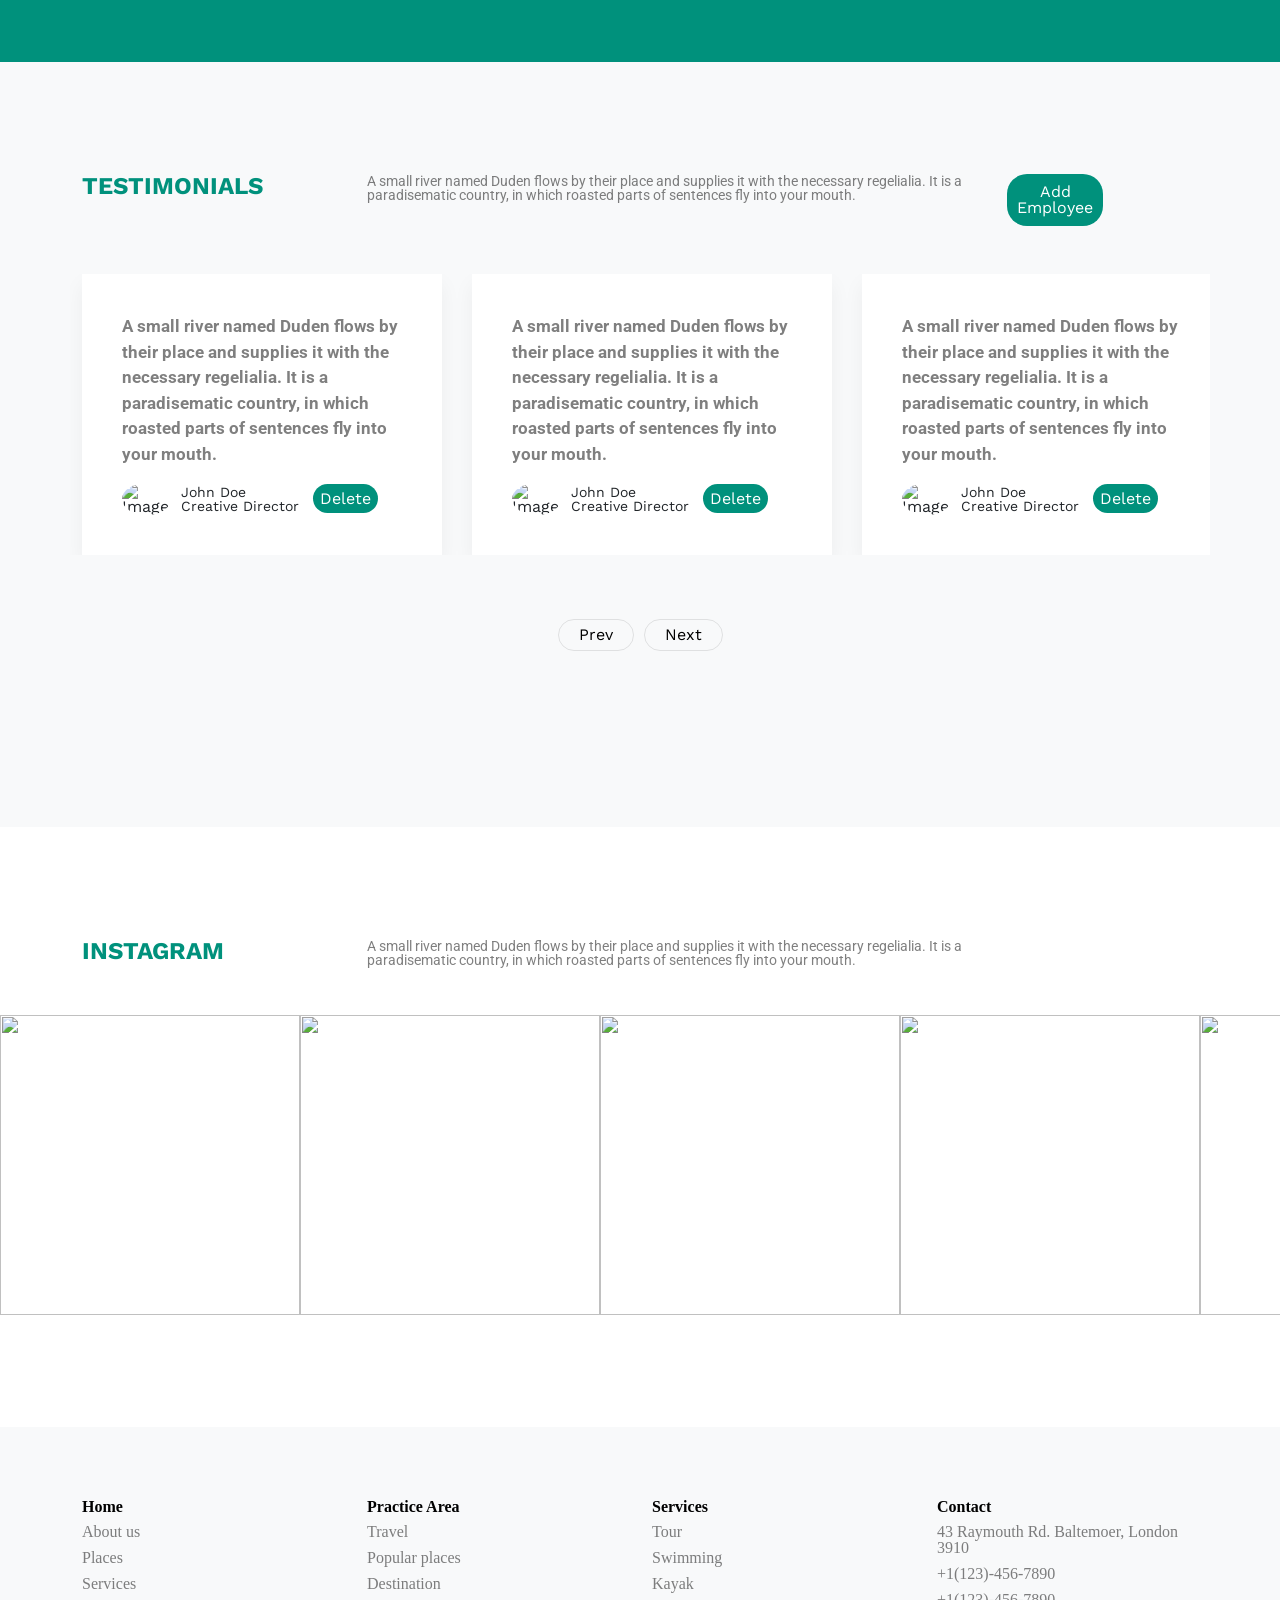
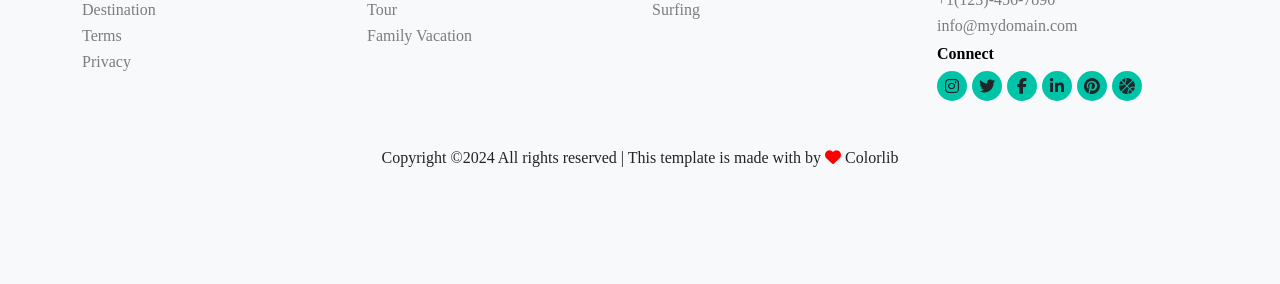
==== commit 8313a9d9: "Update index.html" ====
--- a/index.html
+++ b/index.html
@@ -1,5 +1,7 @@
 <!DOCTYPE html>
 <html lang="en">
+
+    
 
 <head>
     <meta charset="UTF-8">
@@ -525,4 +527,4 @@
     <script src="assets/js/testimonials.js"></script>
 </body>
 
-</html>+</html>
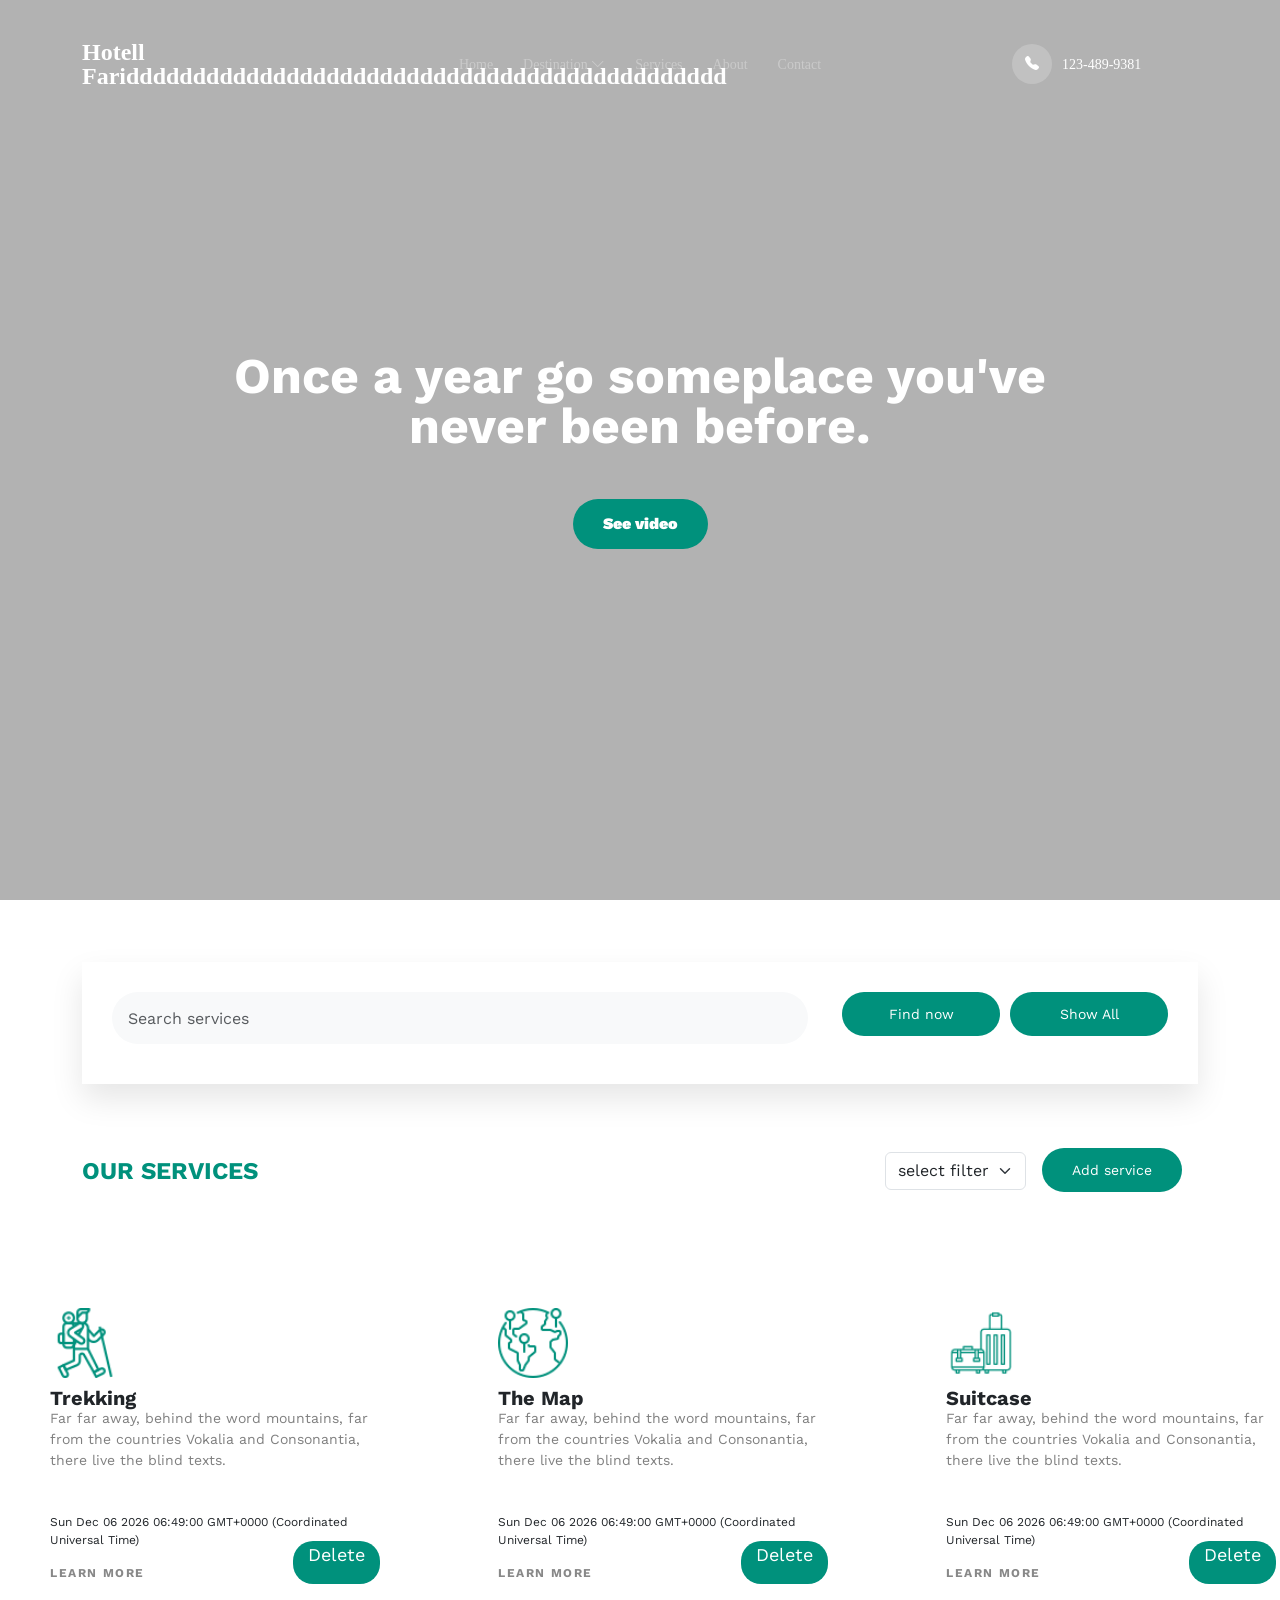
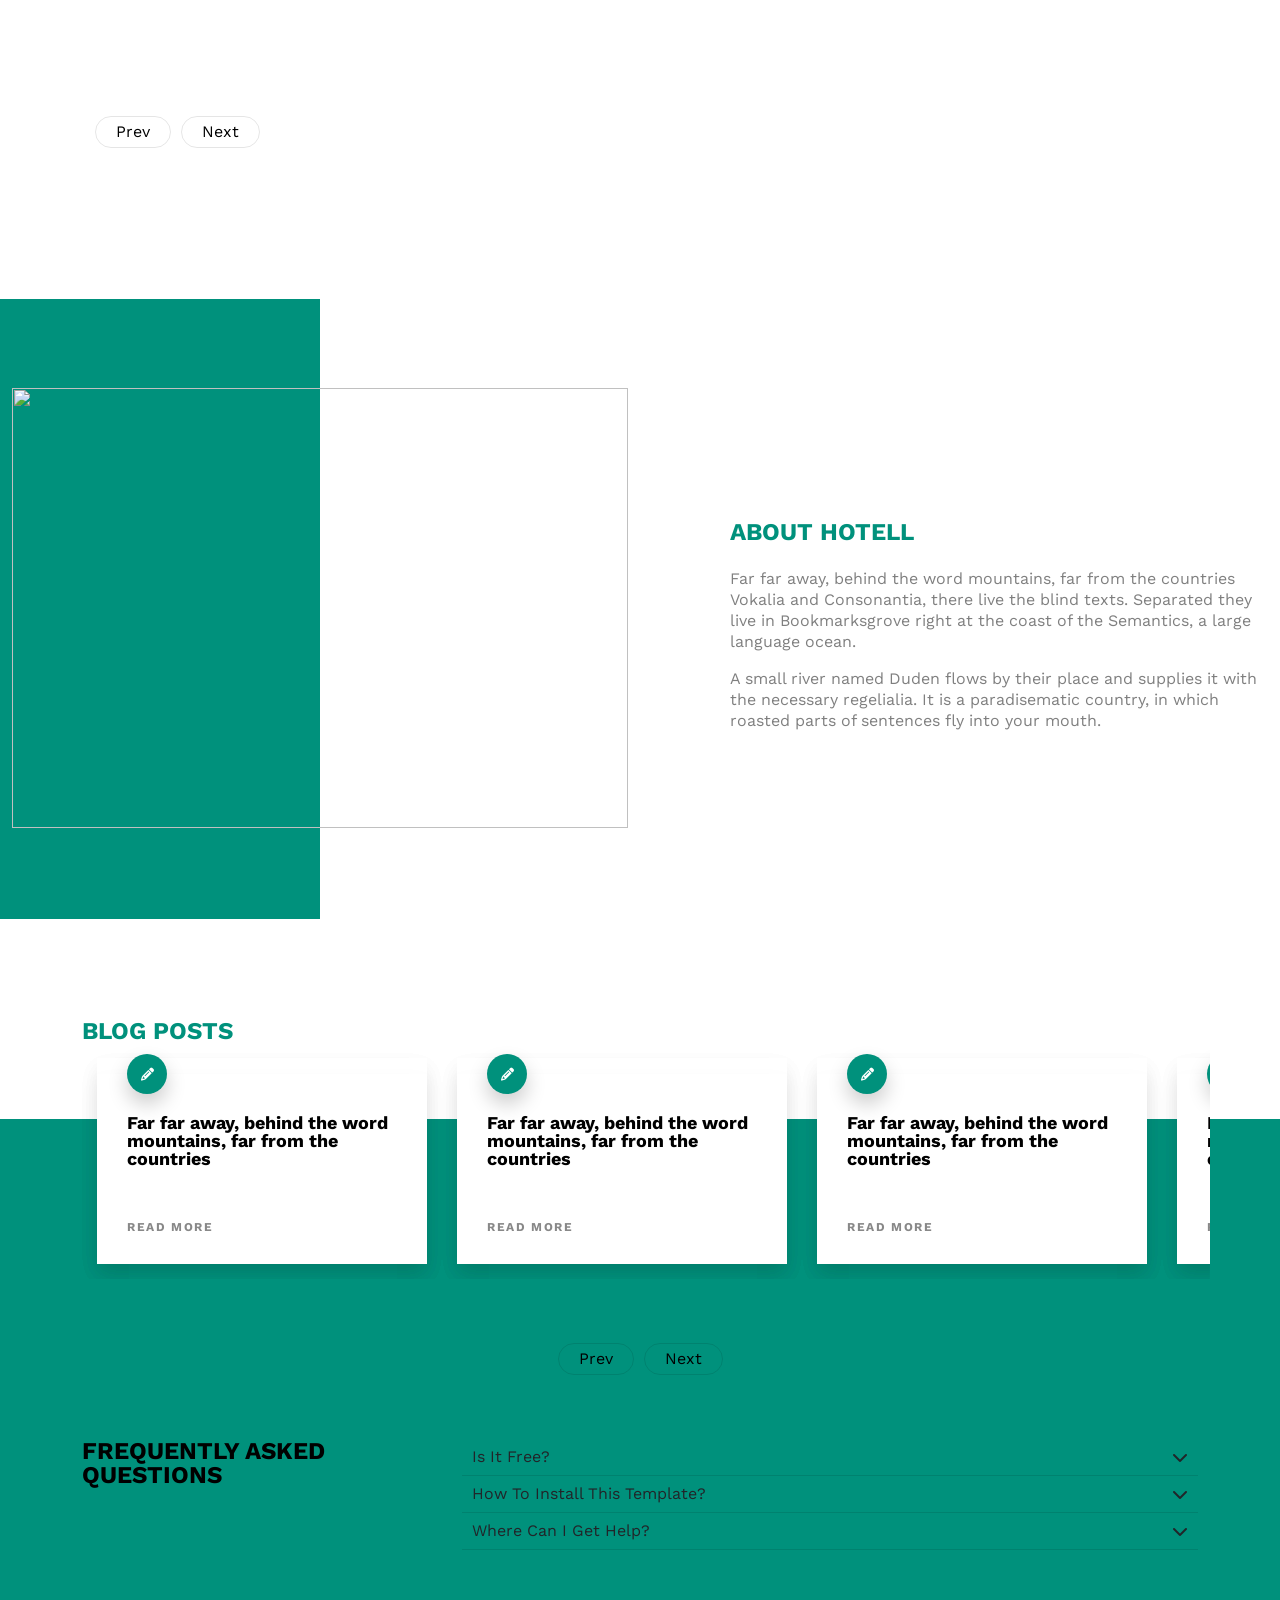
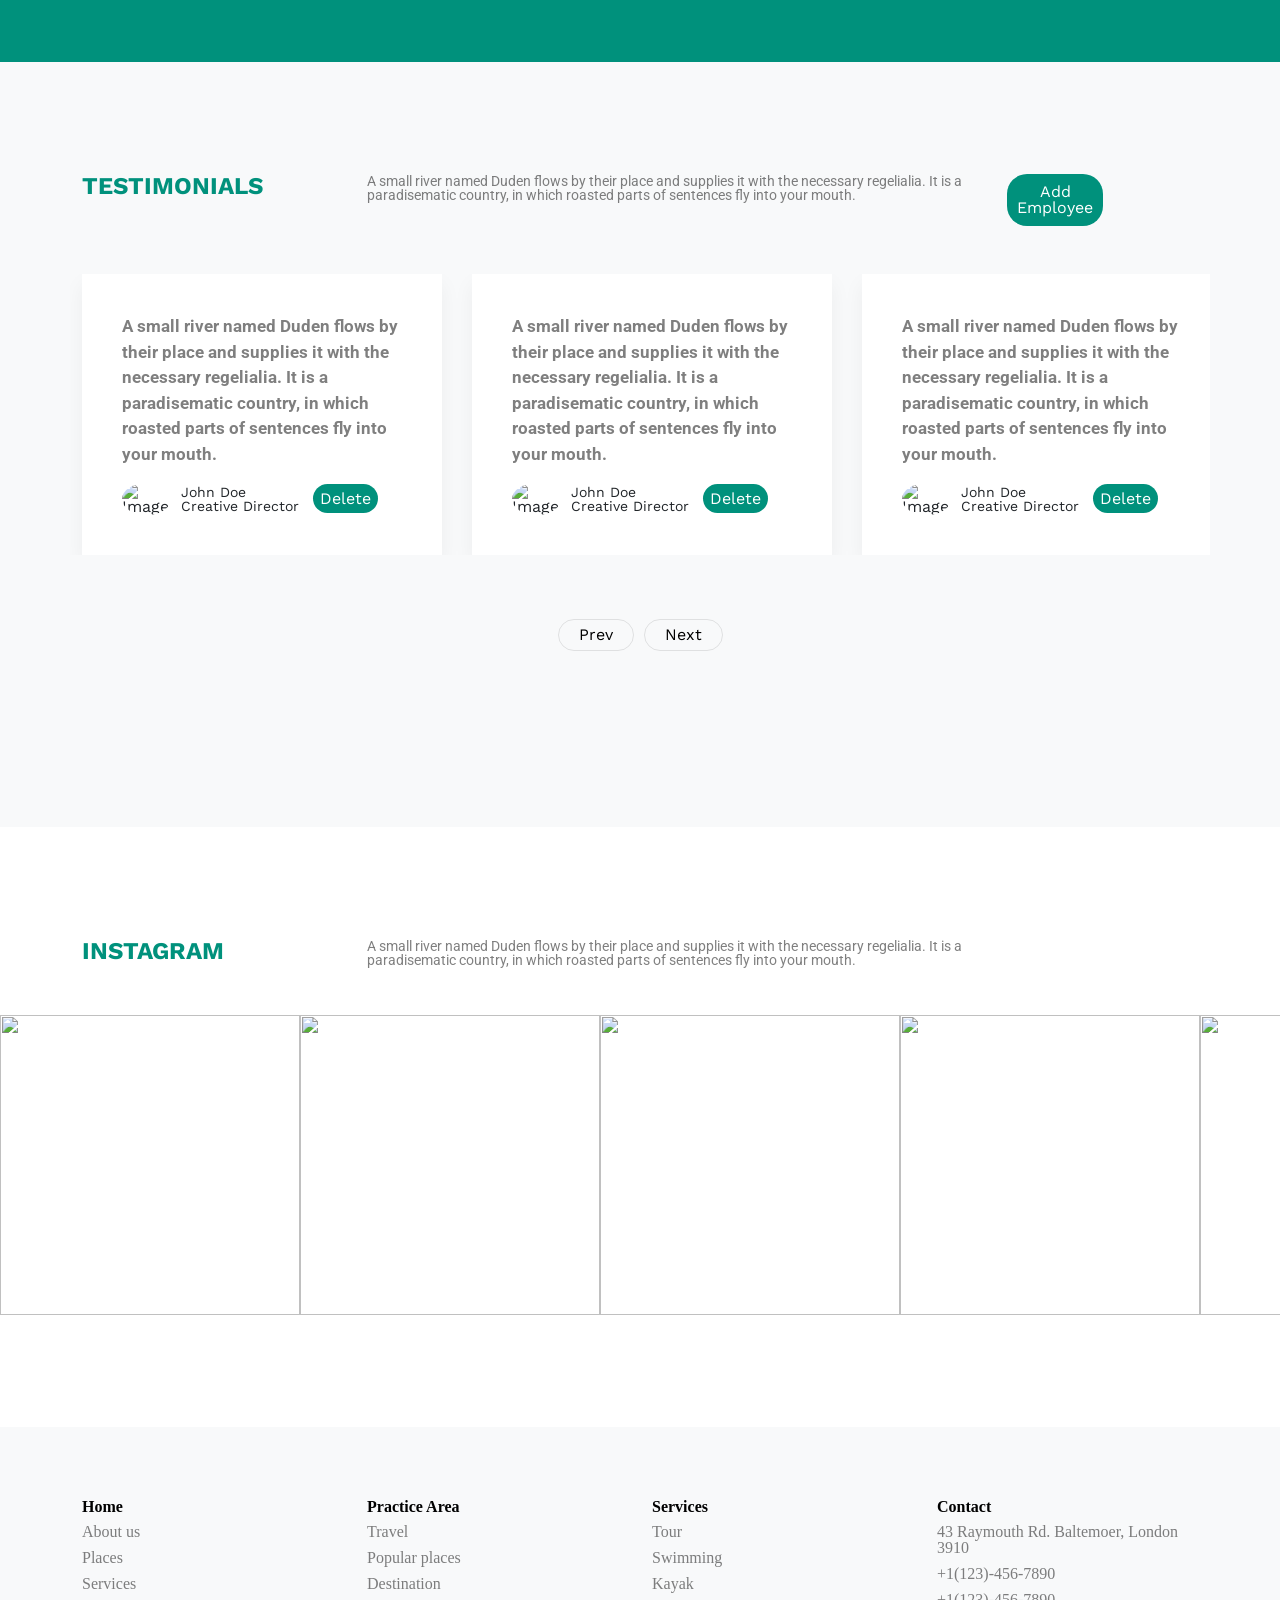
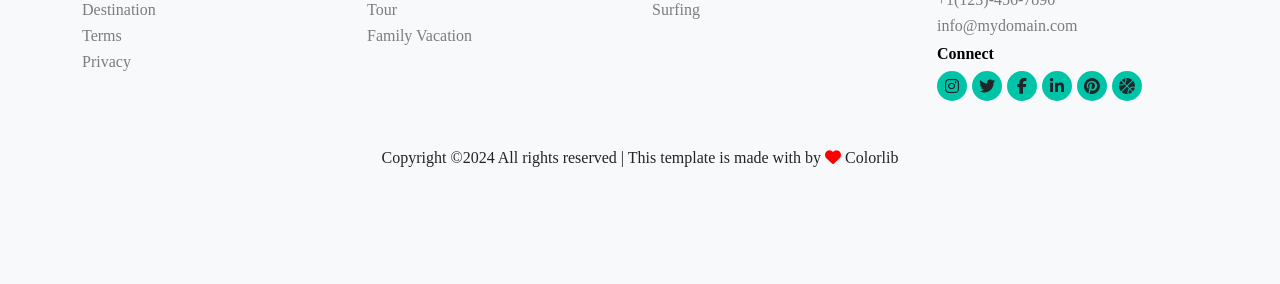
==== commit 8db1a925: "Update index.html" ====
--- a/index.html
+++ b/index.html
@@ -26,7 +26,7 @@
                     <div class="col-2">
                         <div class="logo">
                             <a href="index.html">
-                                Hotell
+                                Hotell Fariddddddddddddddddddddddddddddddddddddddddddddd
                             </a>
                         </div>
                     </div>
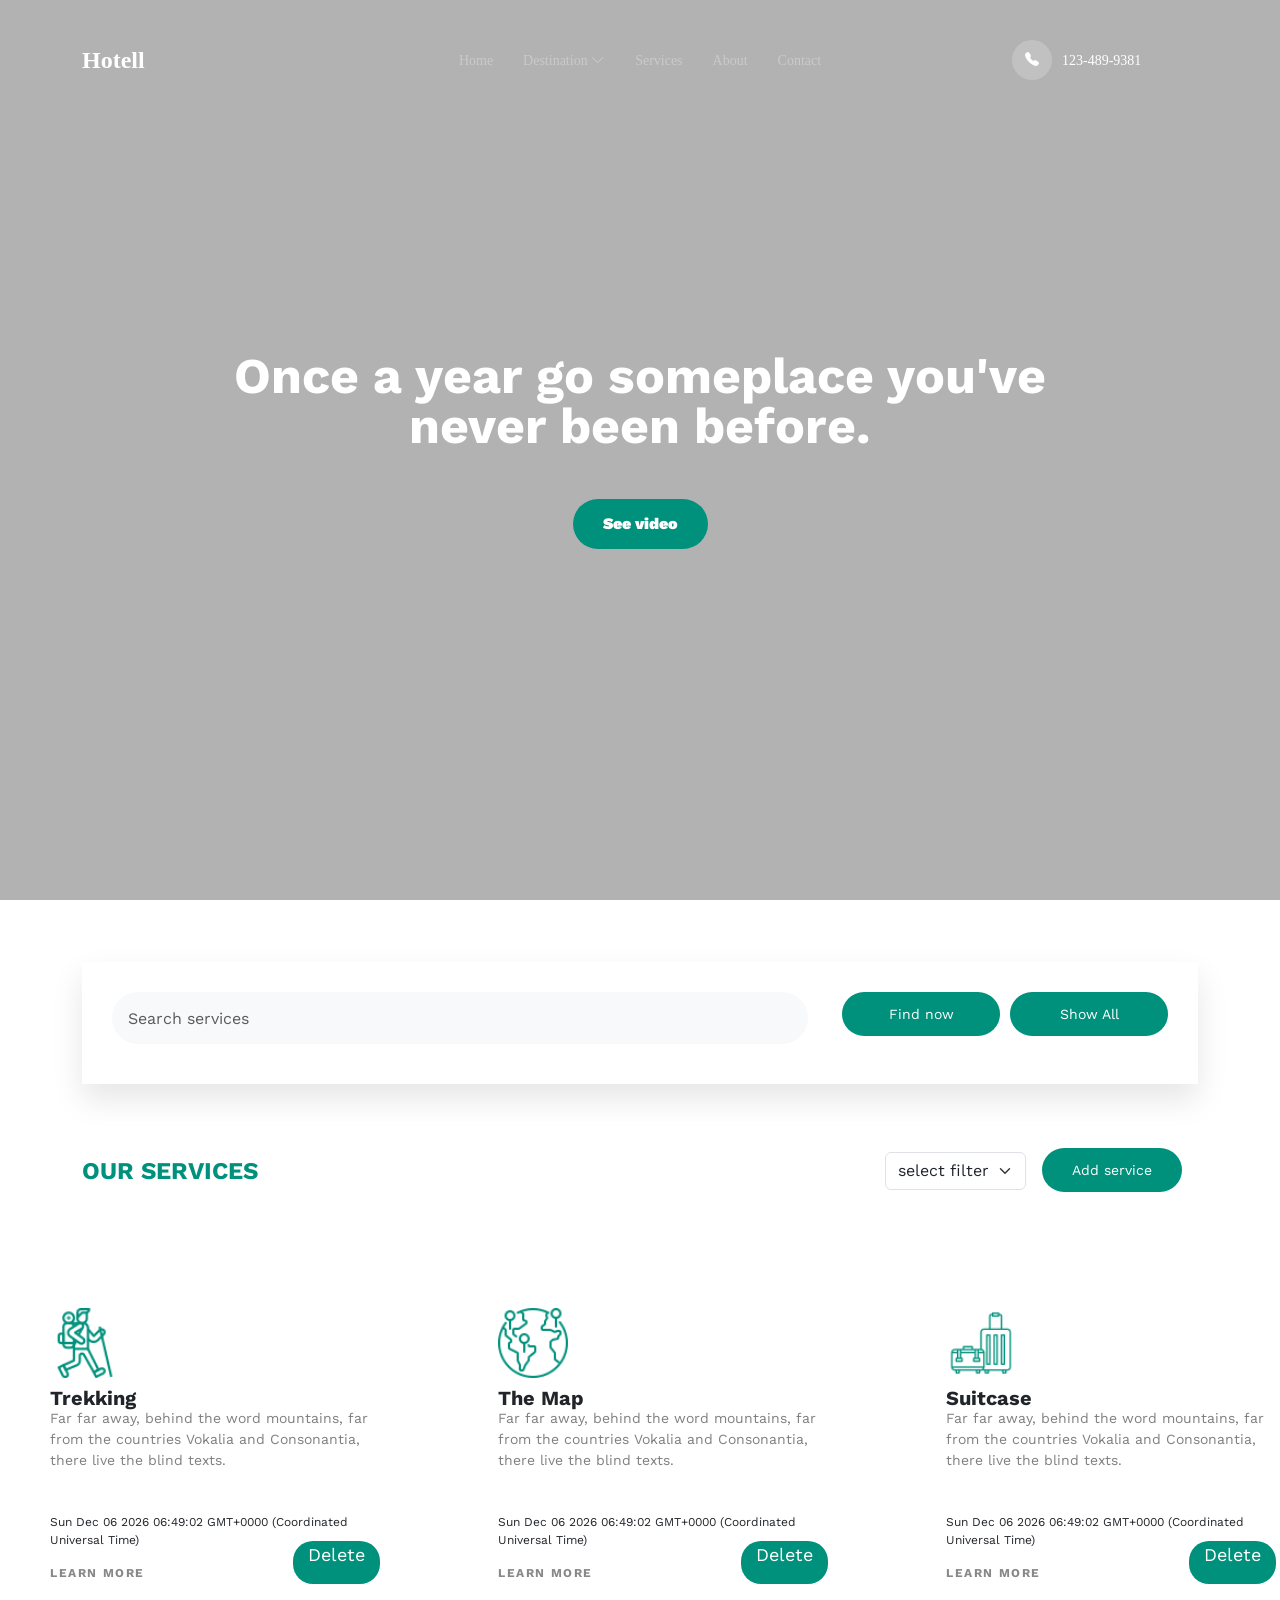
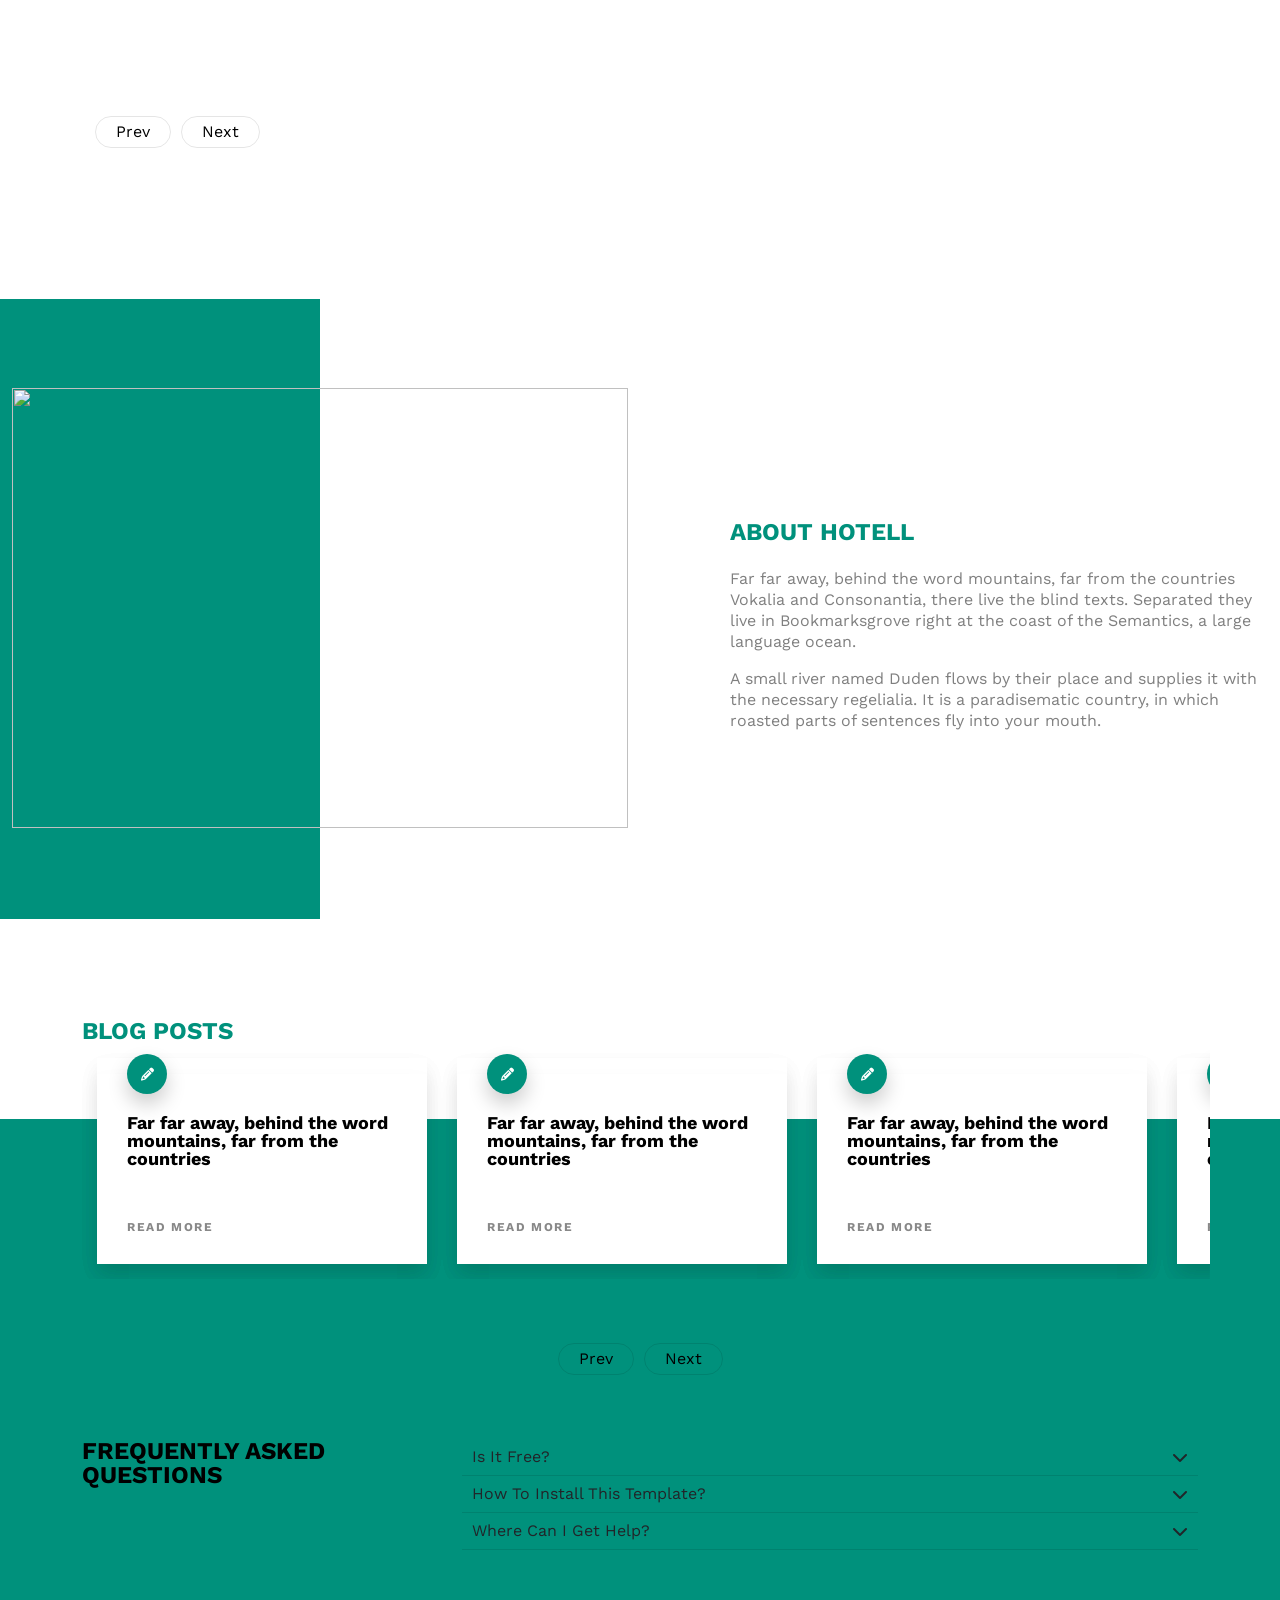
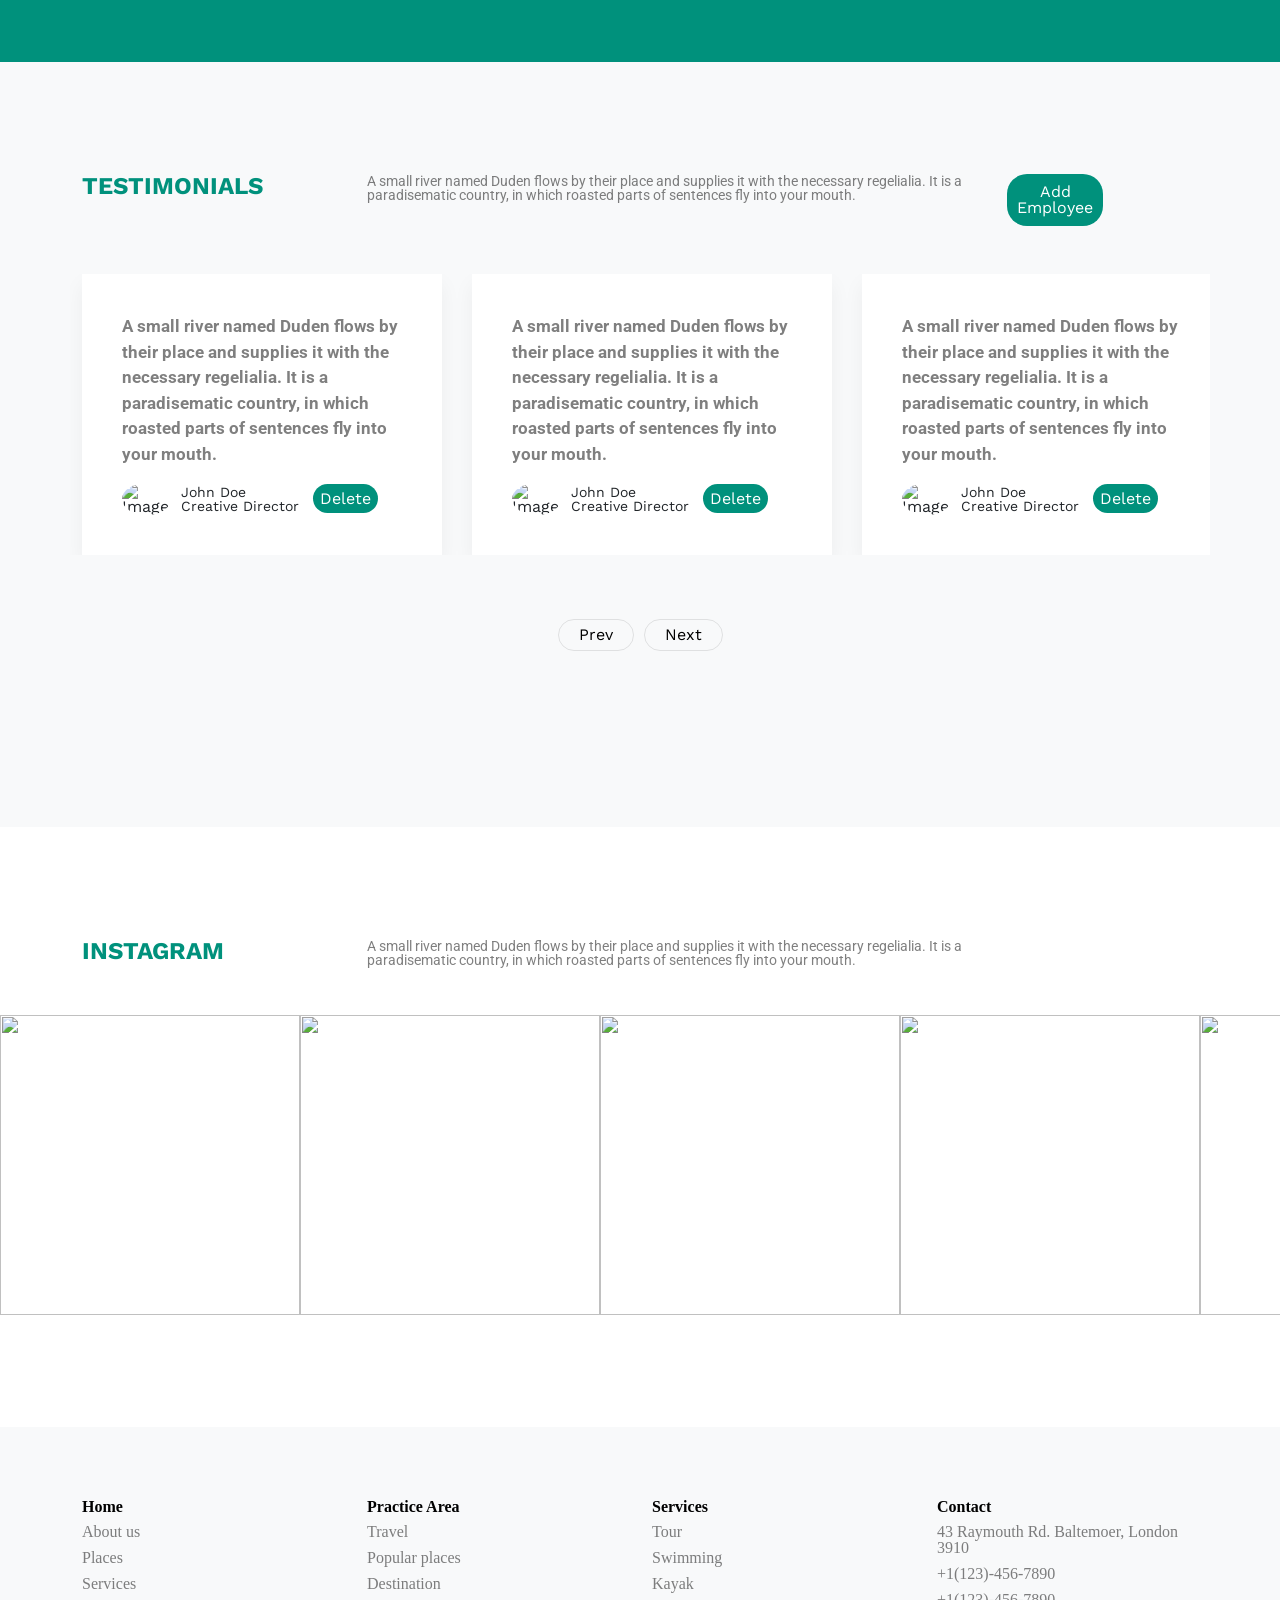
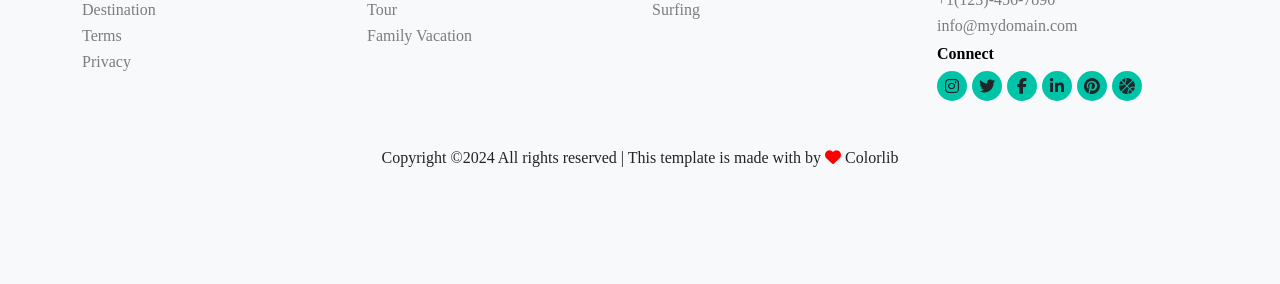
==== commit c772270f: "Update  geri qaytarma index.html" ====
--- a/index.html
+++ b/index.html
@@ -26,7 +26,7 @@
                     <div class="col-2">
                         <div class="logo">
                             <a href="index.html">
-                                Hotell Fariddddddddddddddddddddddddddddddddddddddddddddd
+                                Hotell
                             </a>
                         </div>
                     </div>
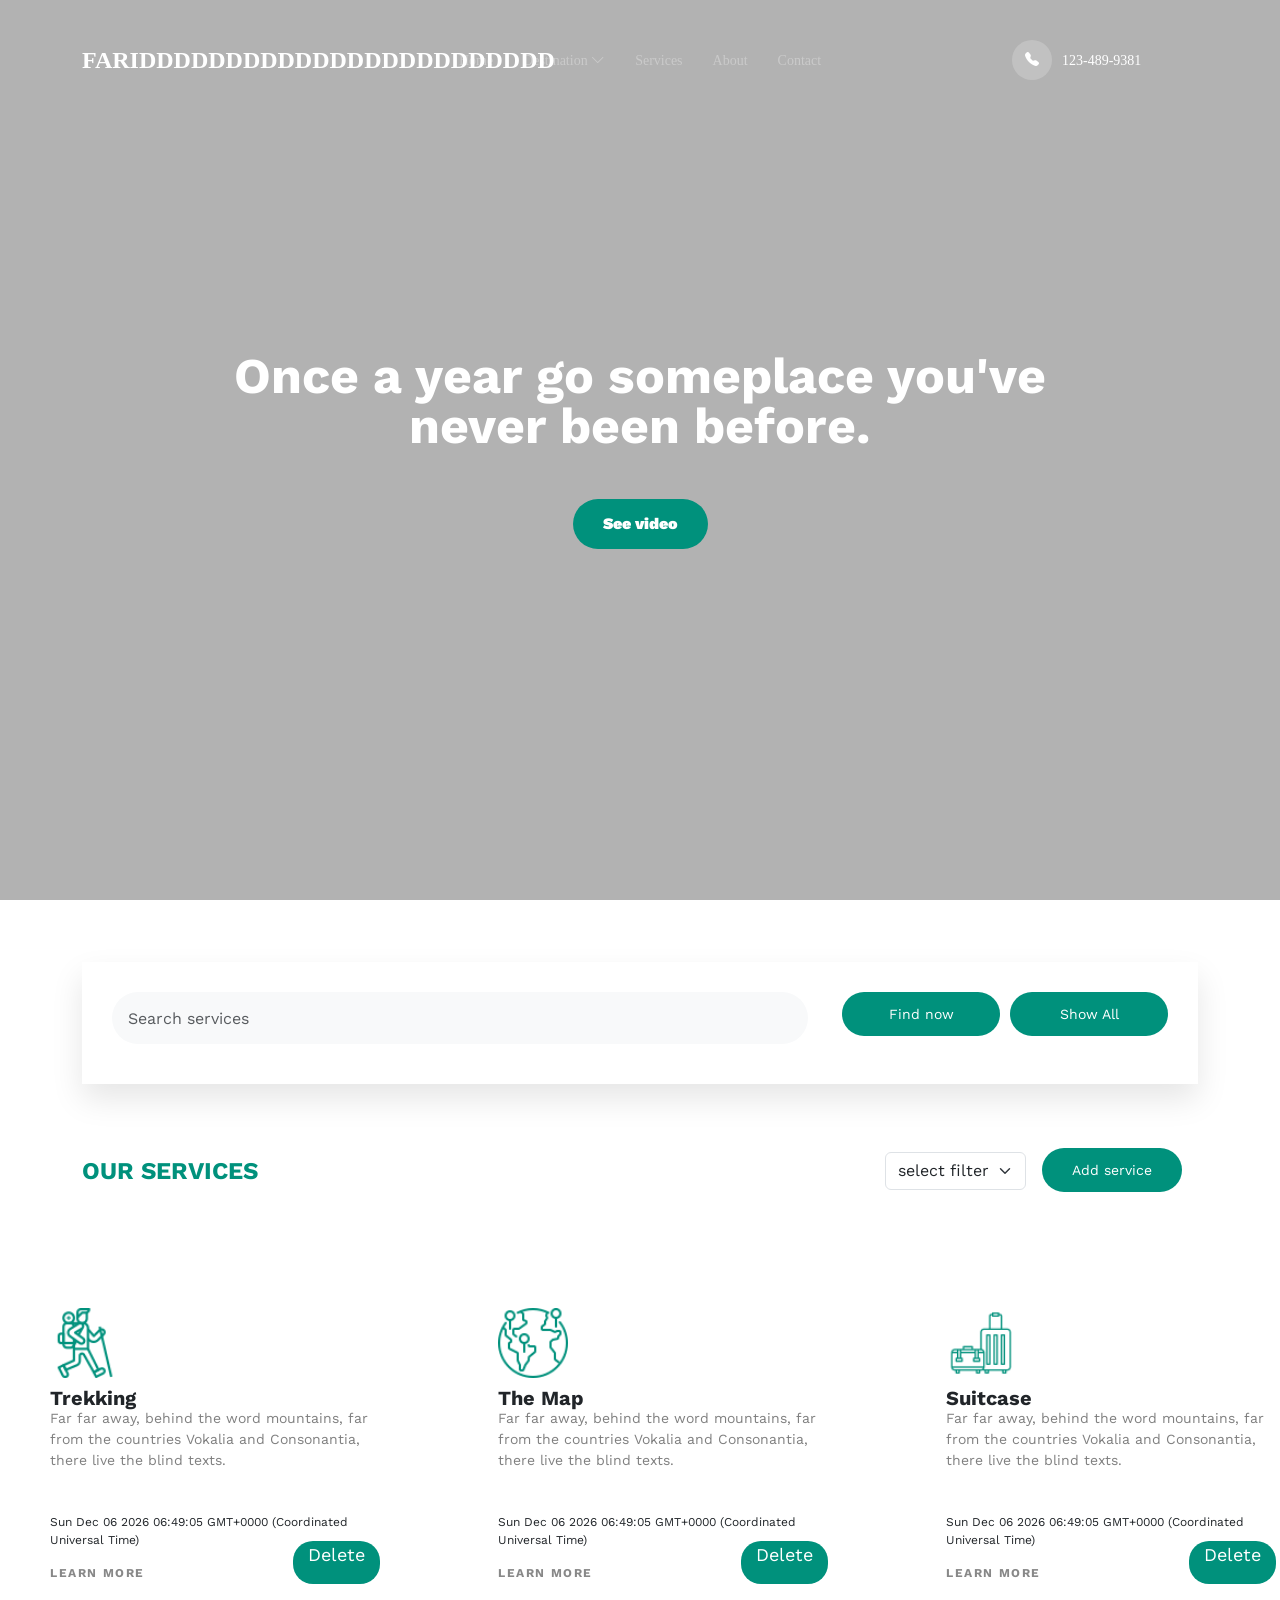
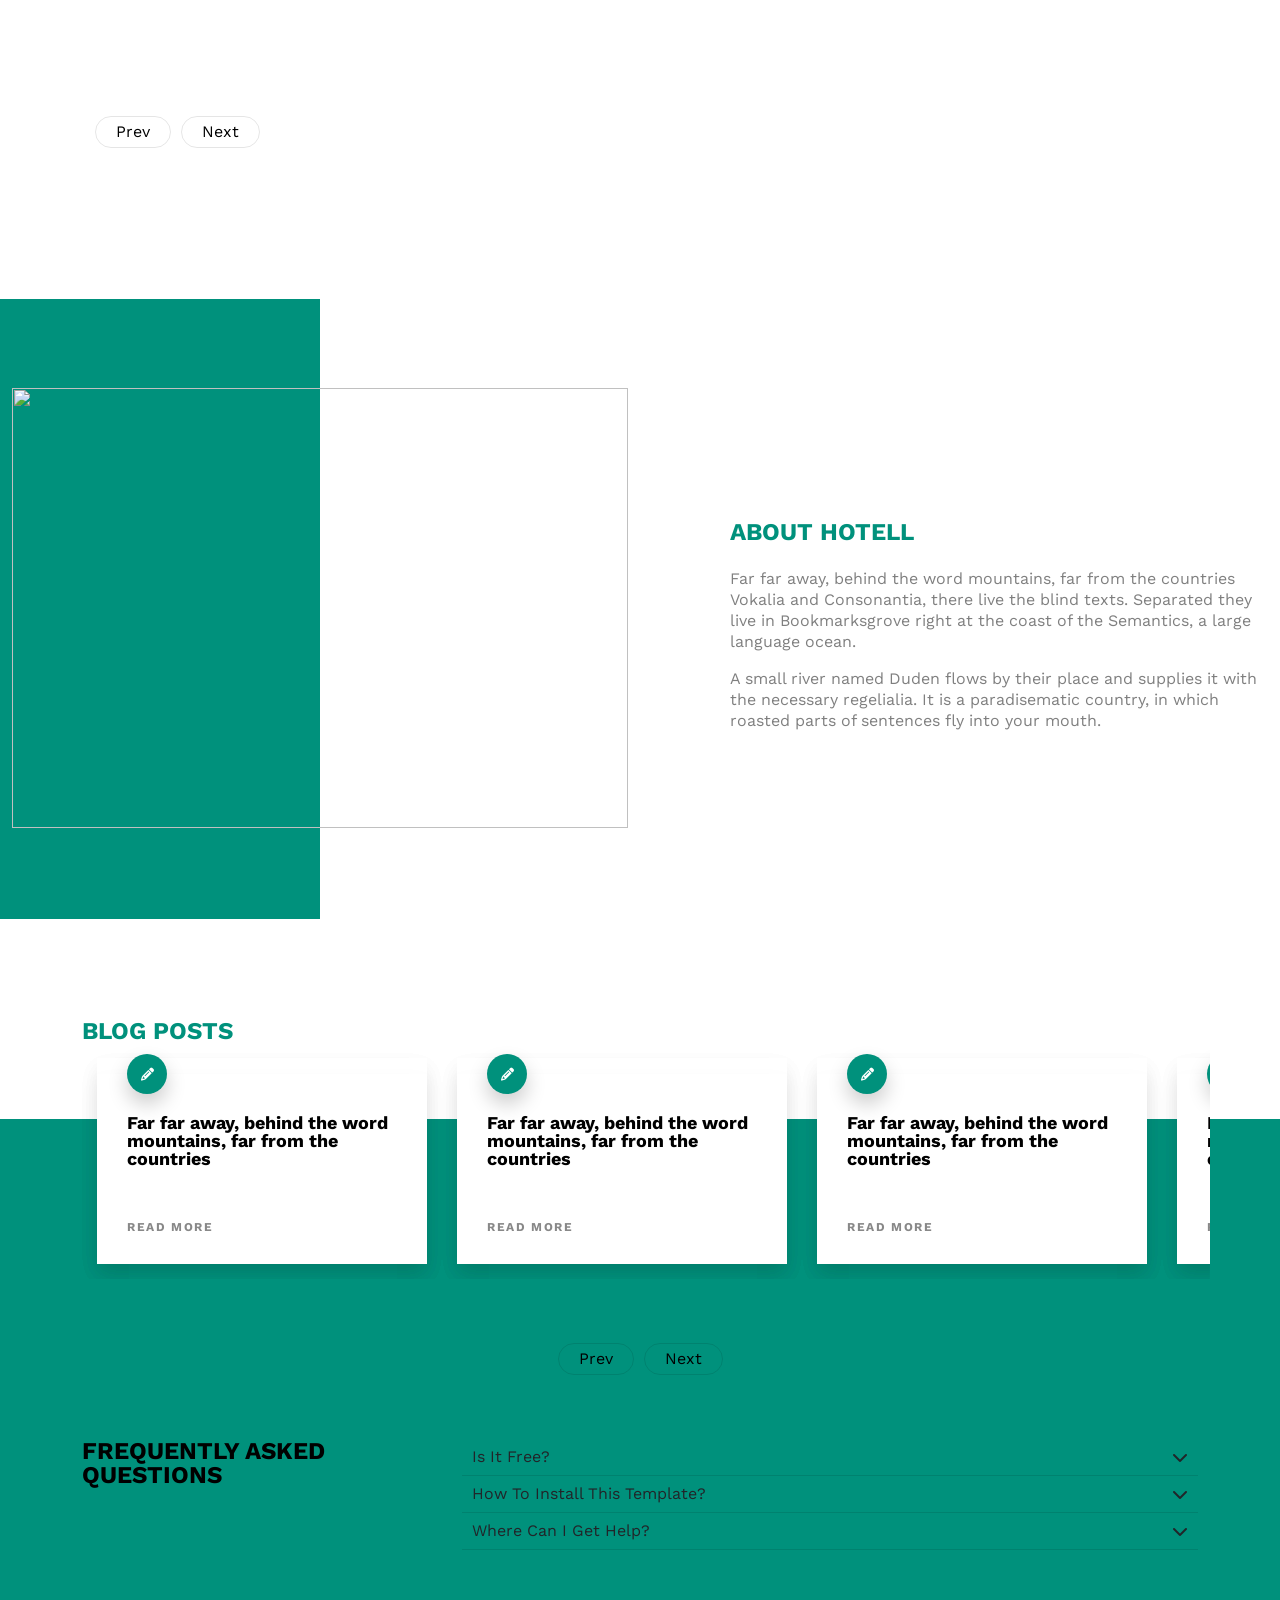
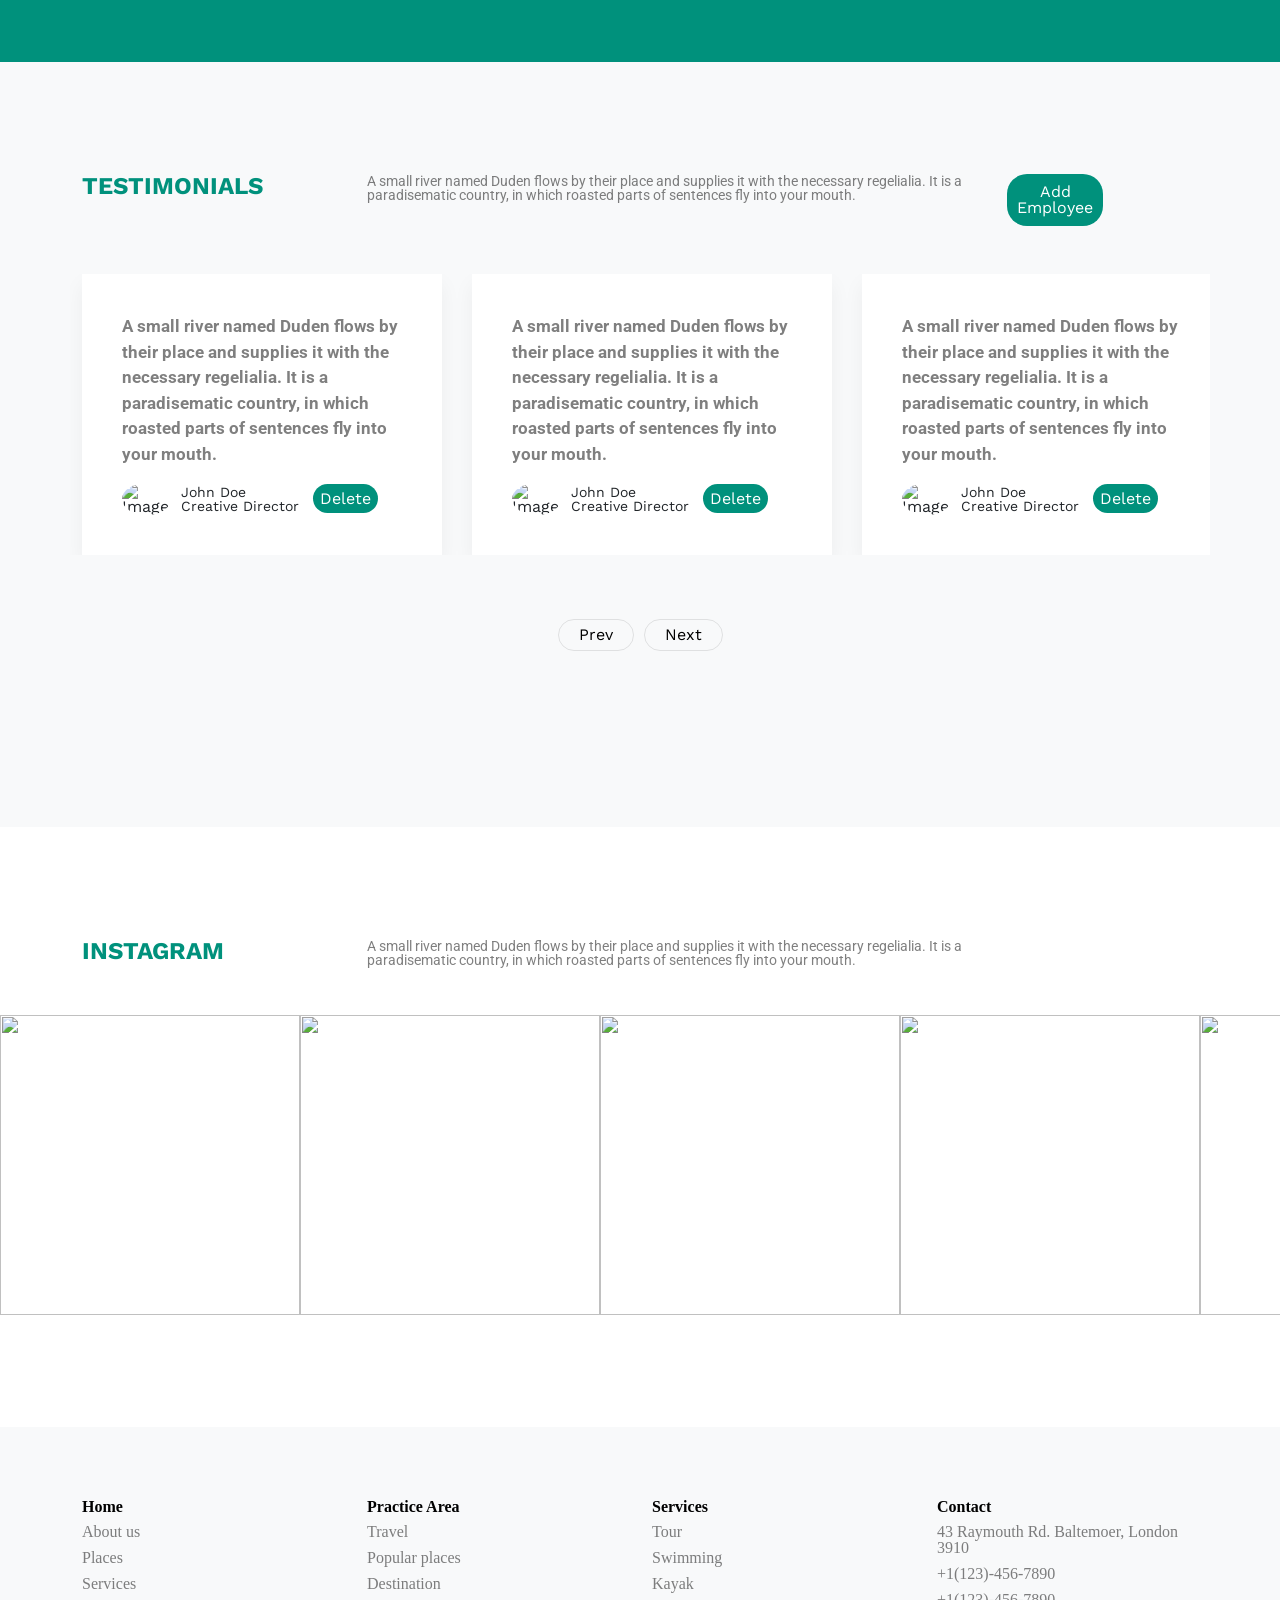
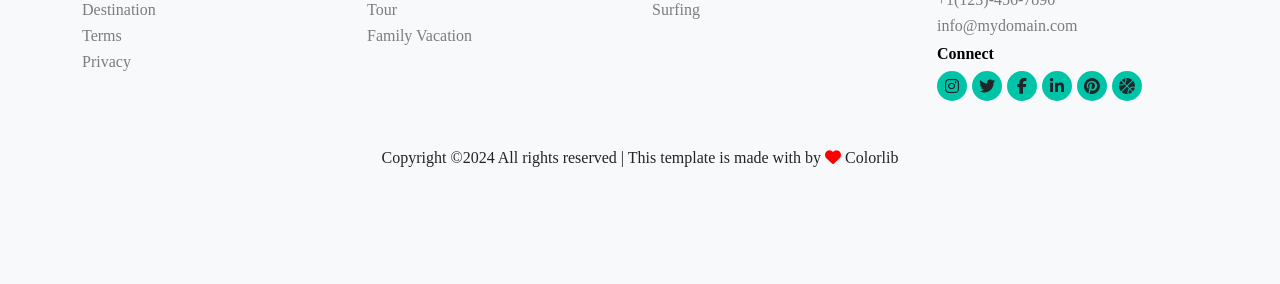
==== commit 88da0247: "HOTEL TO FARID index.html" ====
--- a/index.html
+++ b/index.html
@@ -26,7 +26,7 @@
                     <div class="col-2">
                         <div class="logo">
                             <a href="index.html">
-                                Hotell
+                                FARIDDDDDDDDDDDDDDDDDDDDDDDD
                             </a>
                         </div>
                     </div>
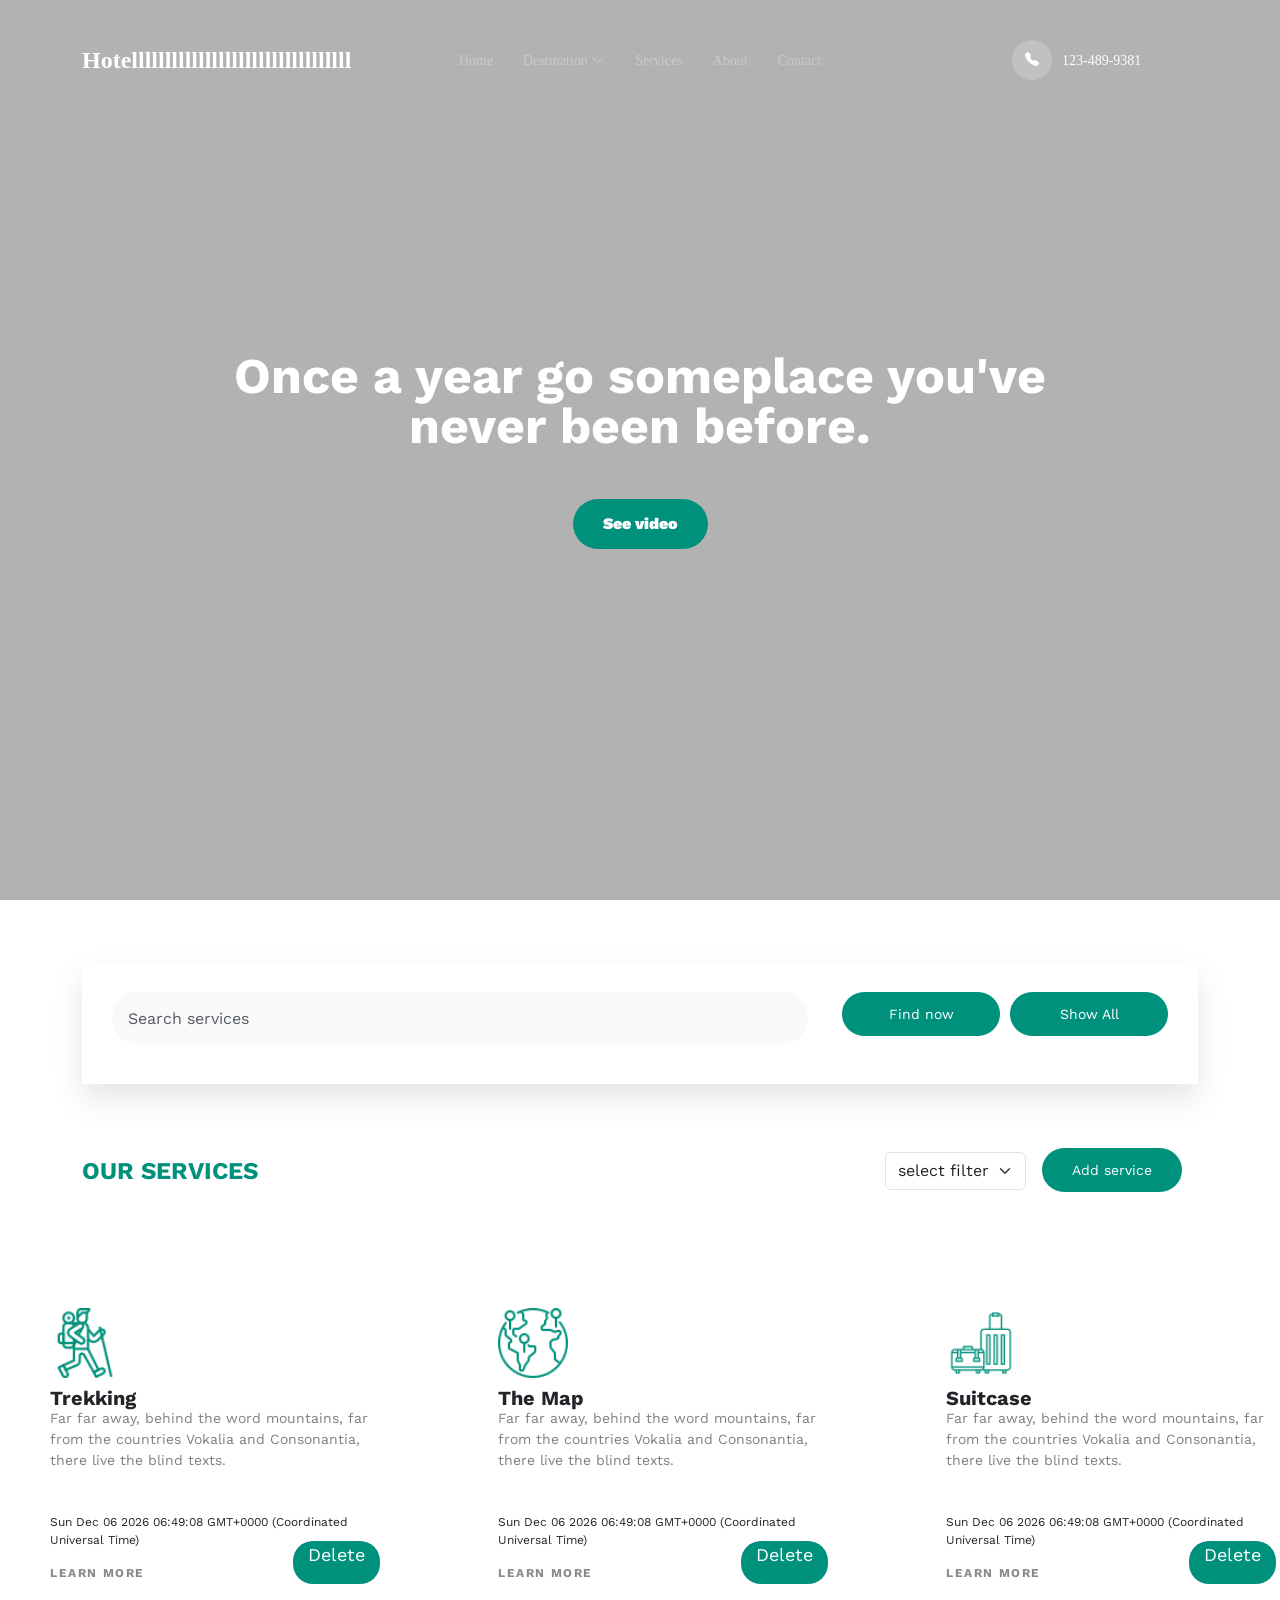
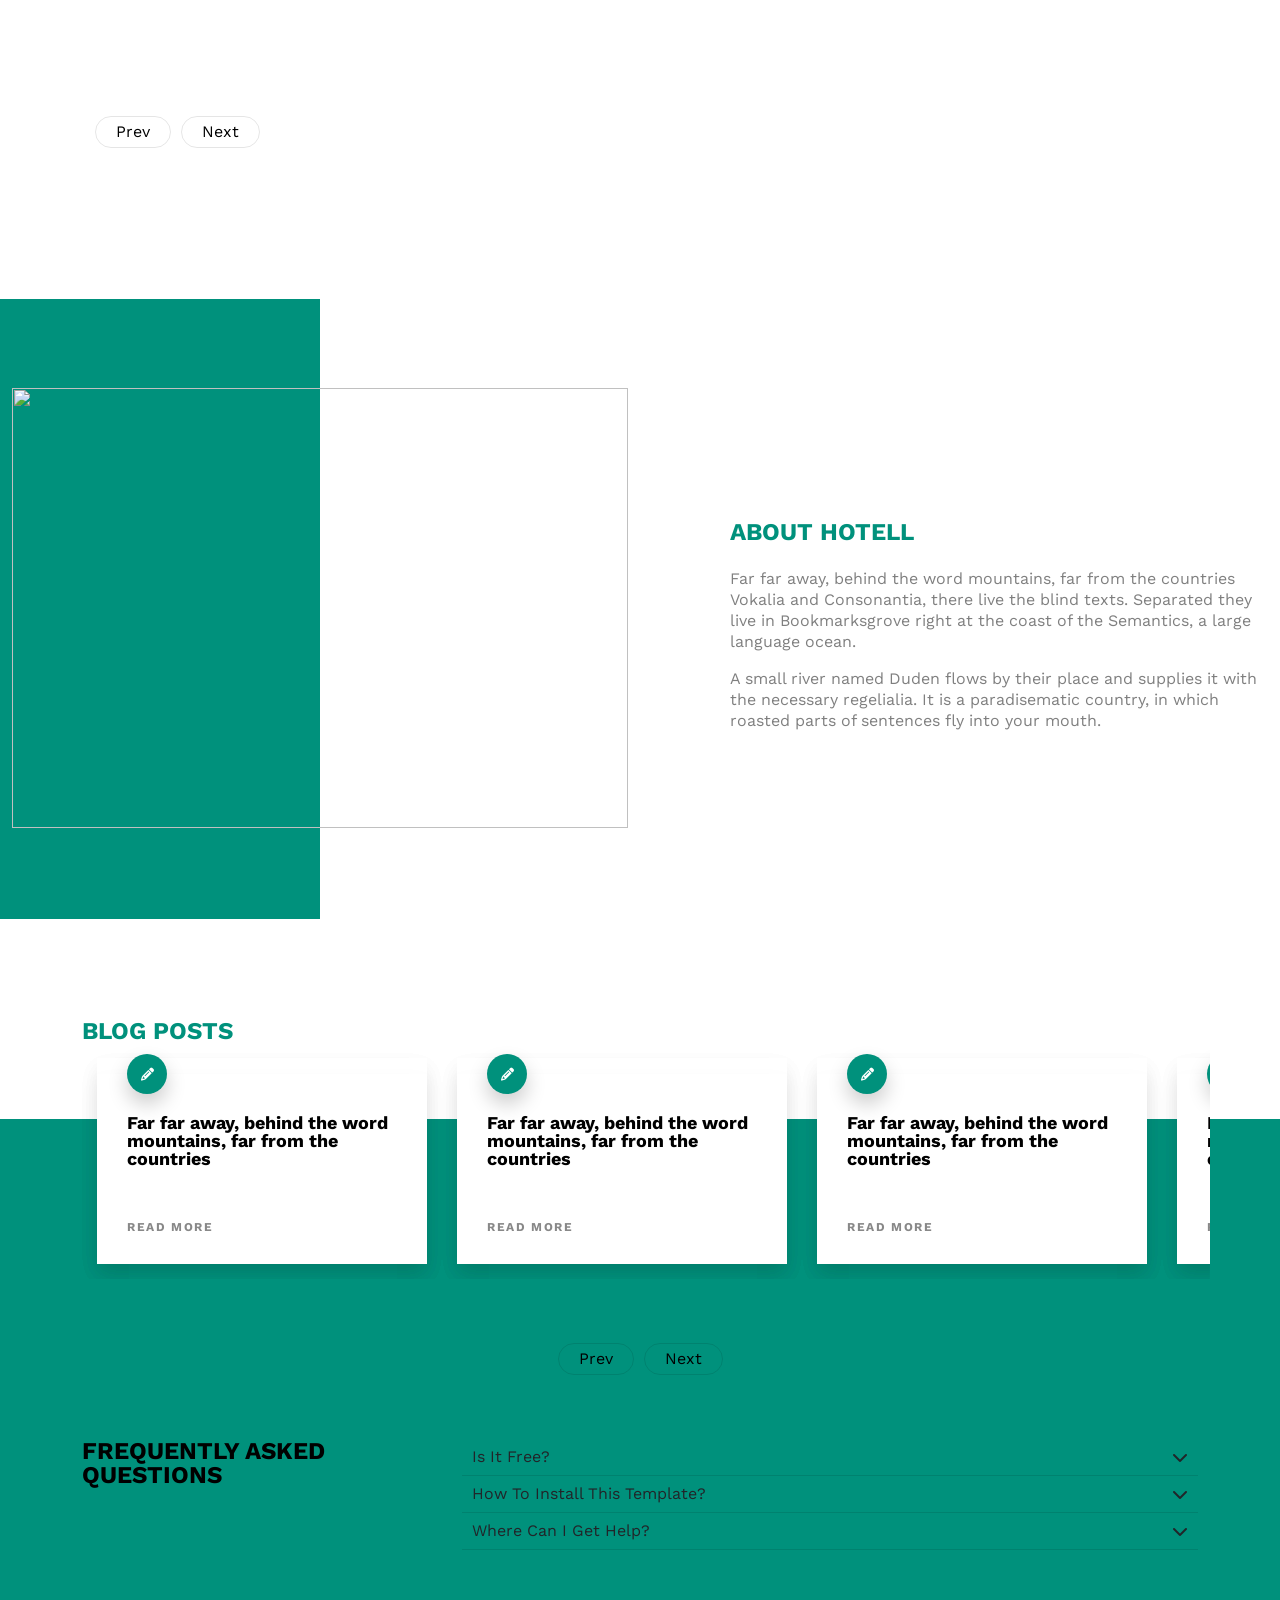
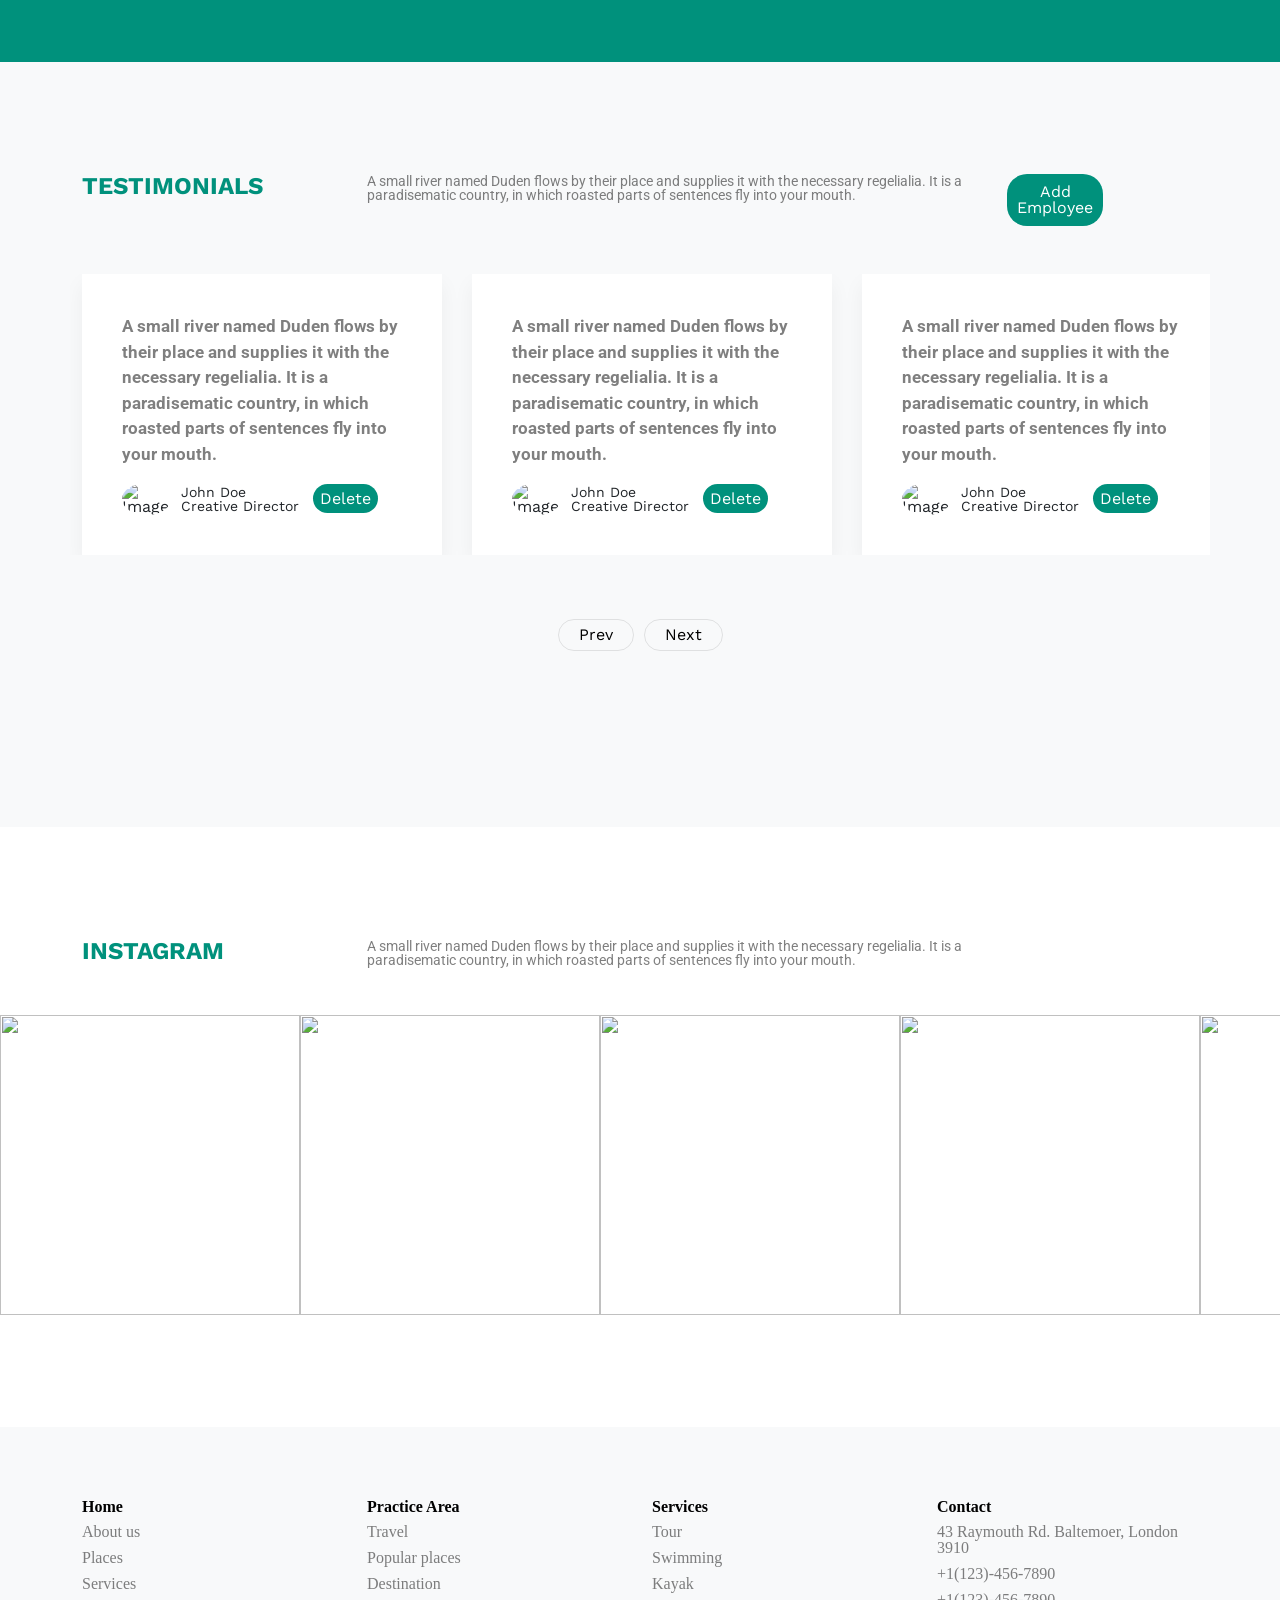
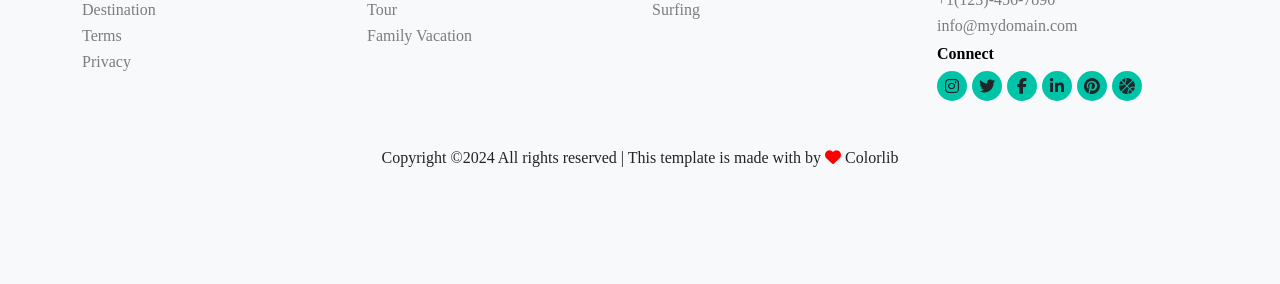
==== commit abe60925: "Update index.html" ====
--- a/index.html
+++ b/index.html
@@ -26,7 +26,7 @@
                     <div class="col-2">
                         <div class="logo">
                             <a href="index.html">
-                                FARIDDDDDDDDDDDDDDDDDDDDDDDD
+                                Hotelllllllllllllllllllllllllllllllll
                             </a>
                         </div>
                     </div>
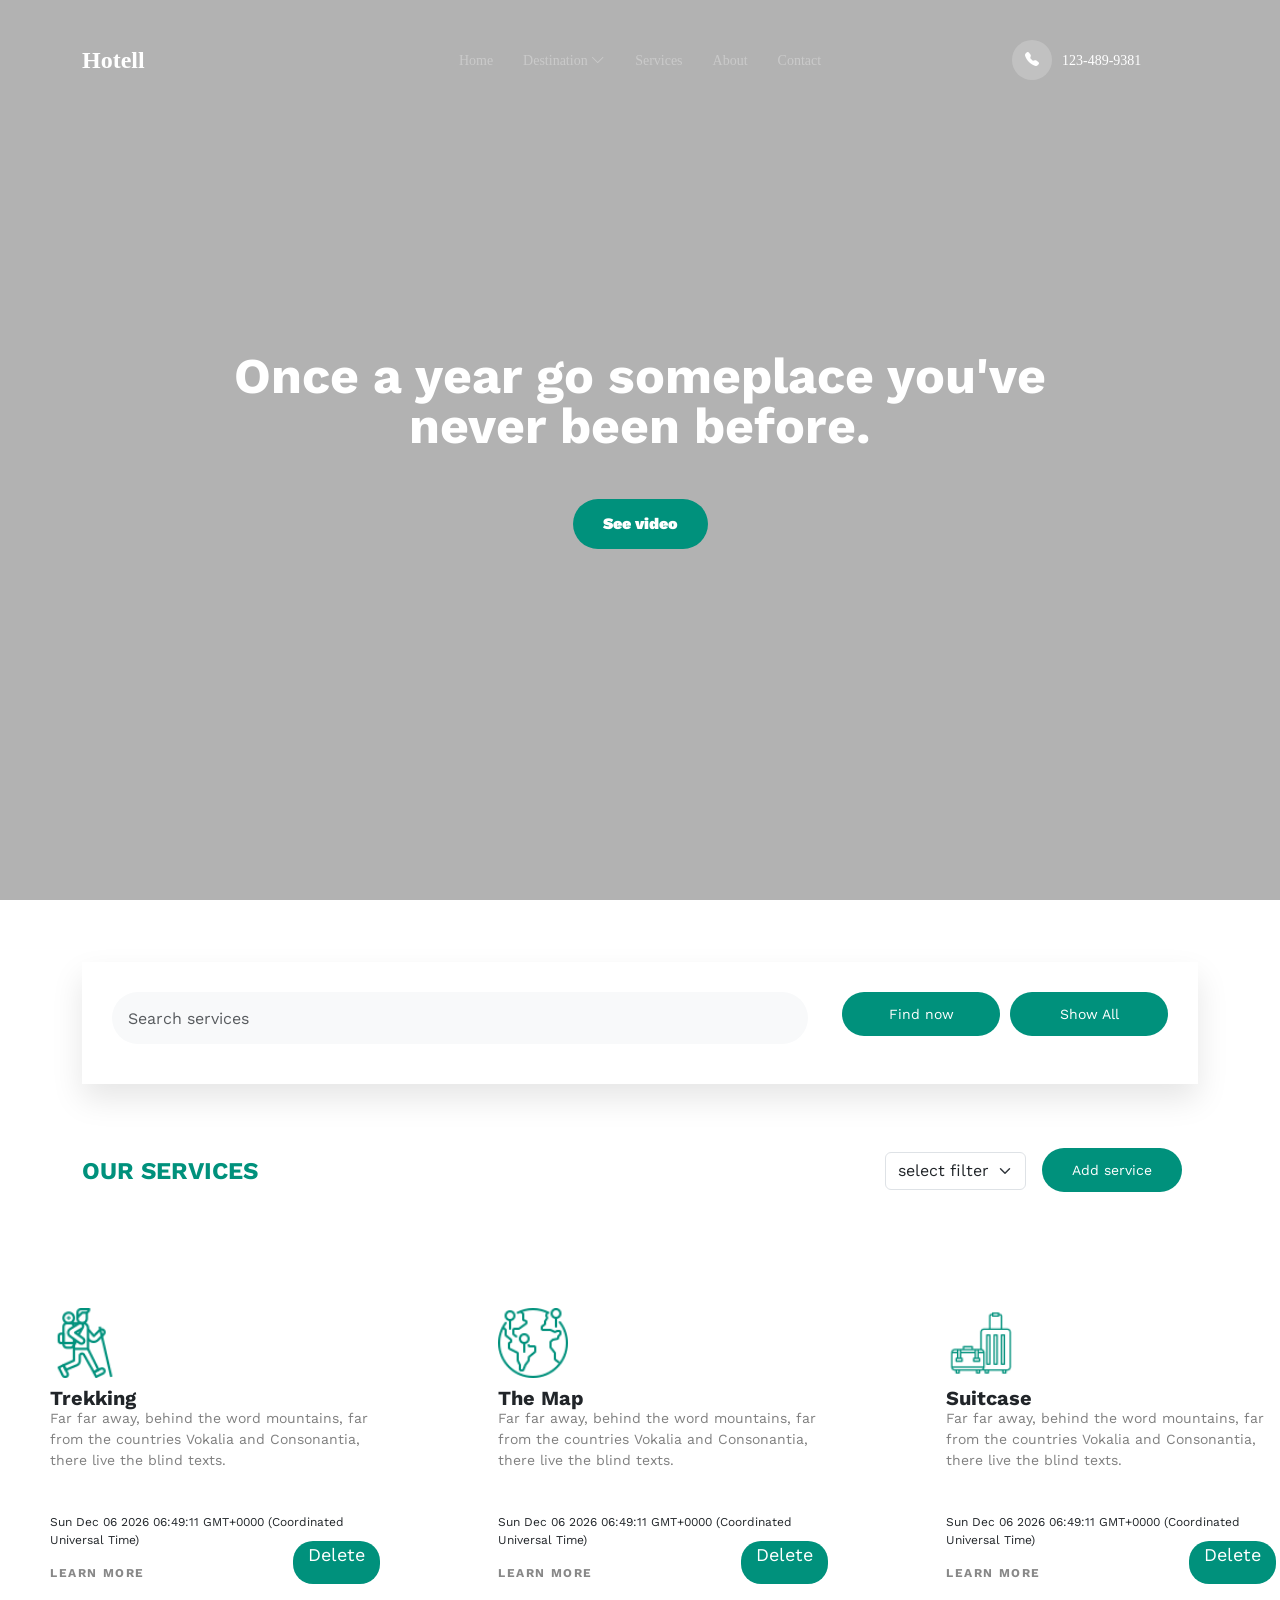
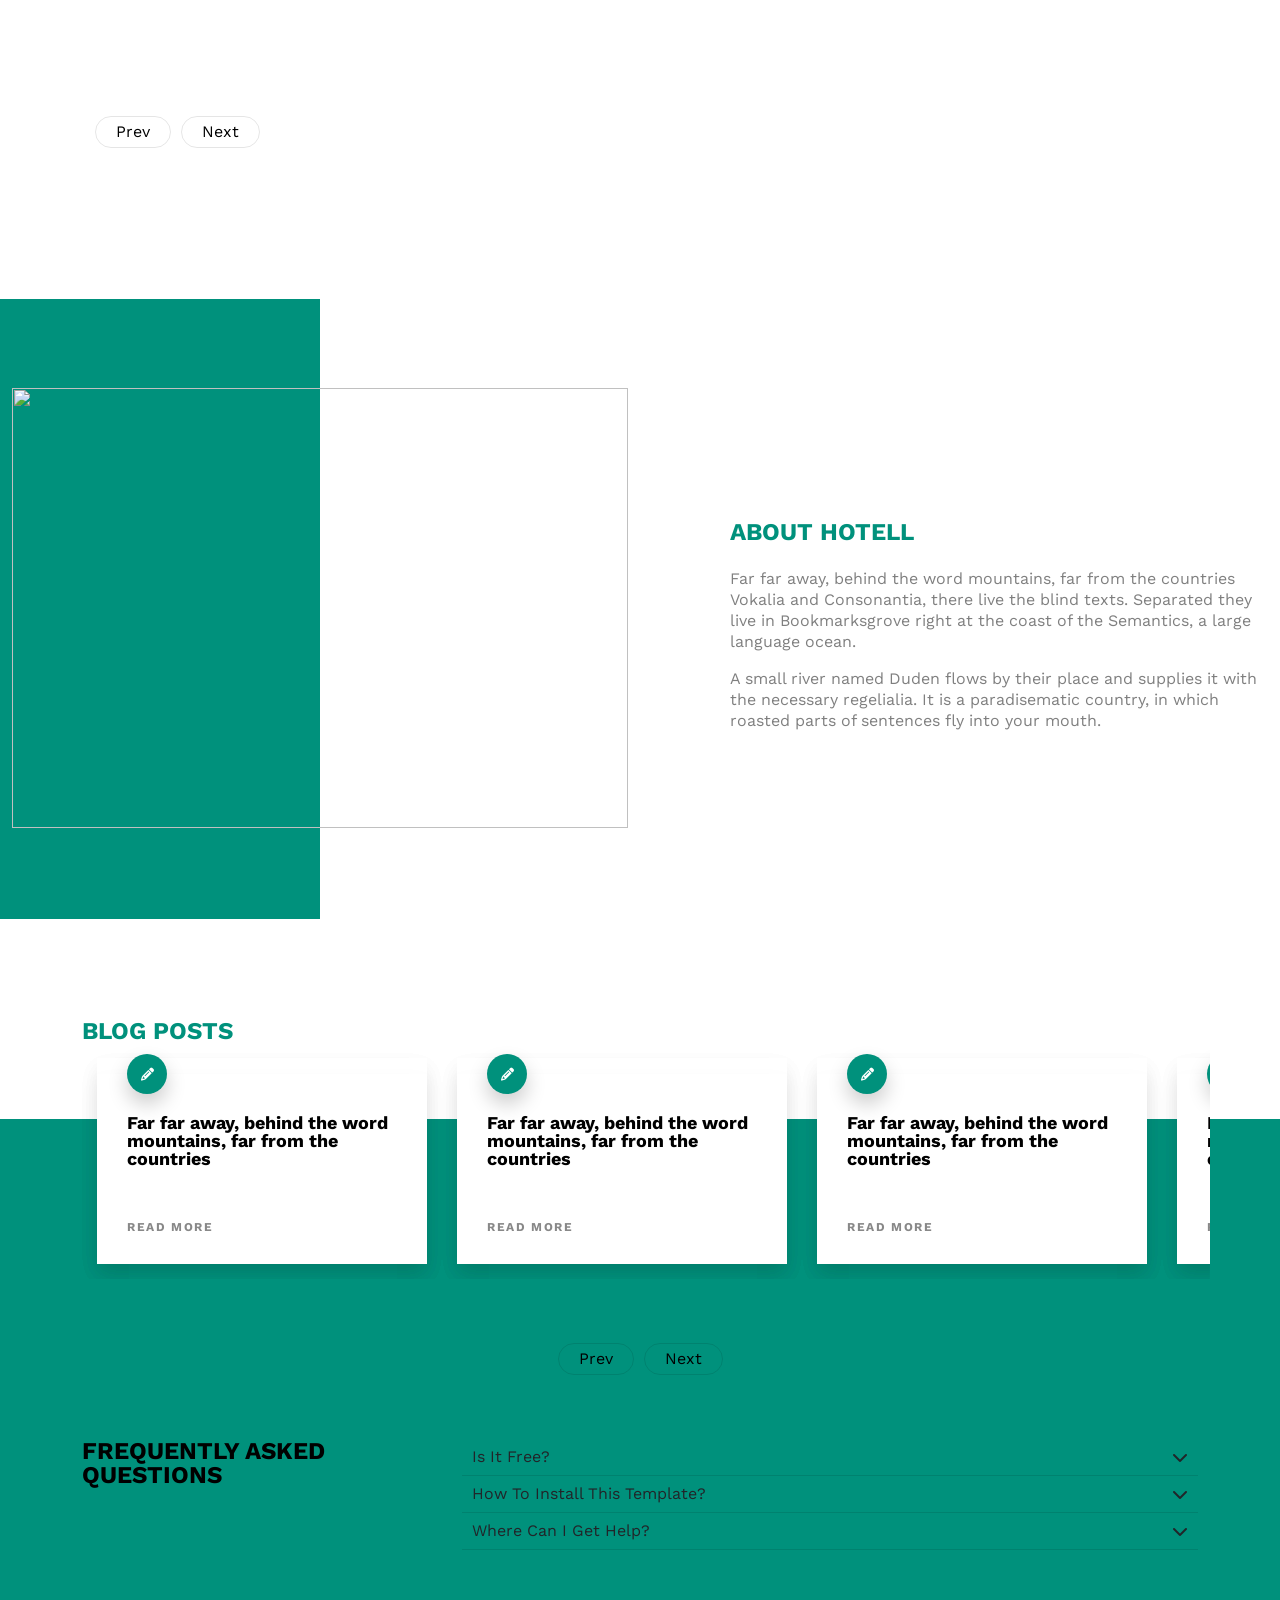
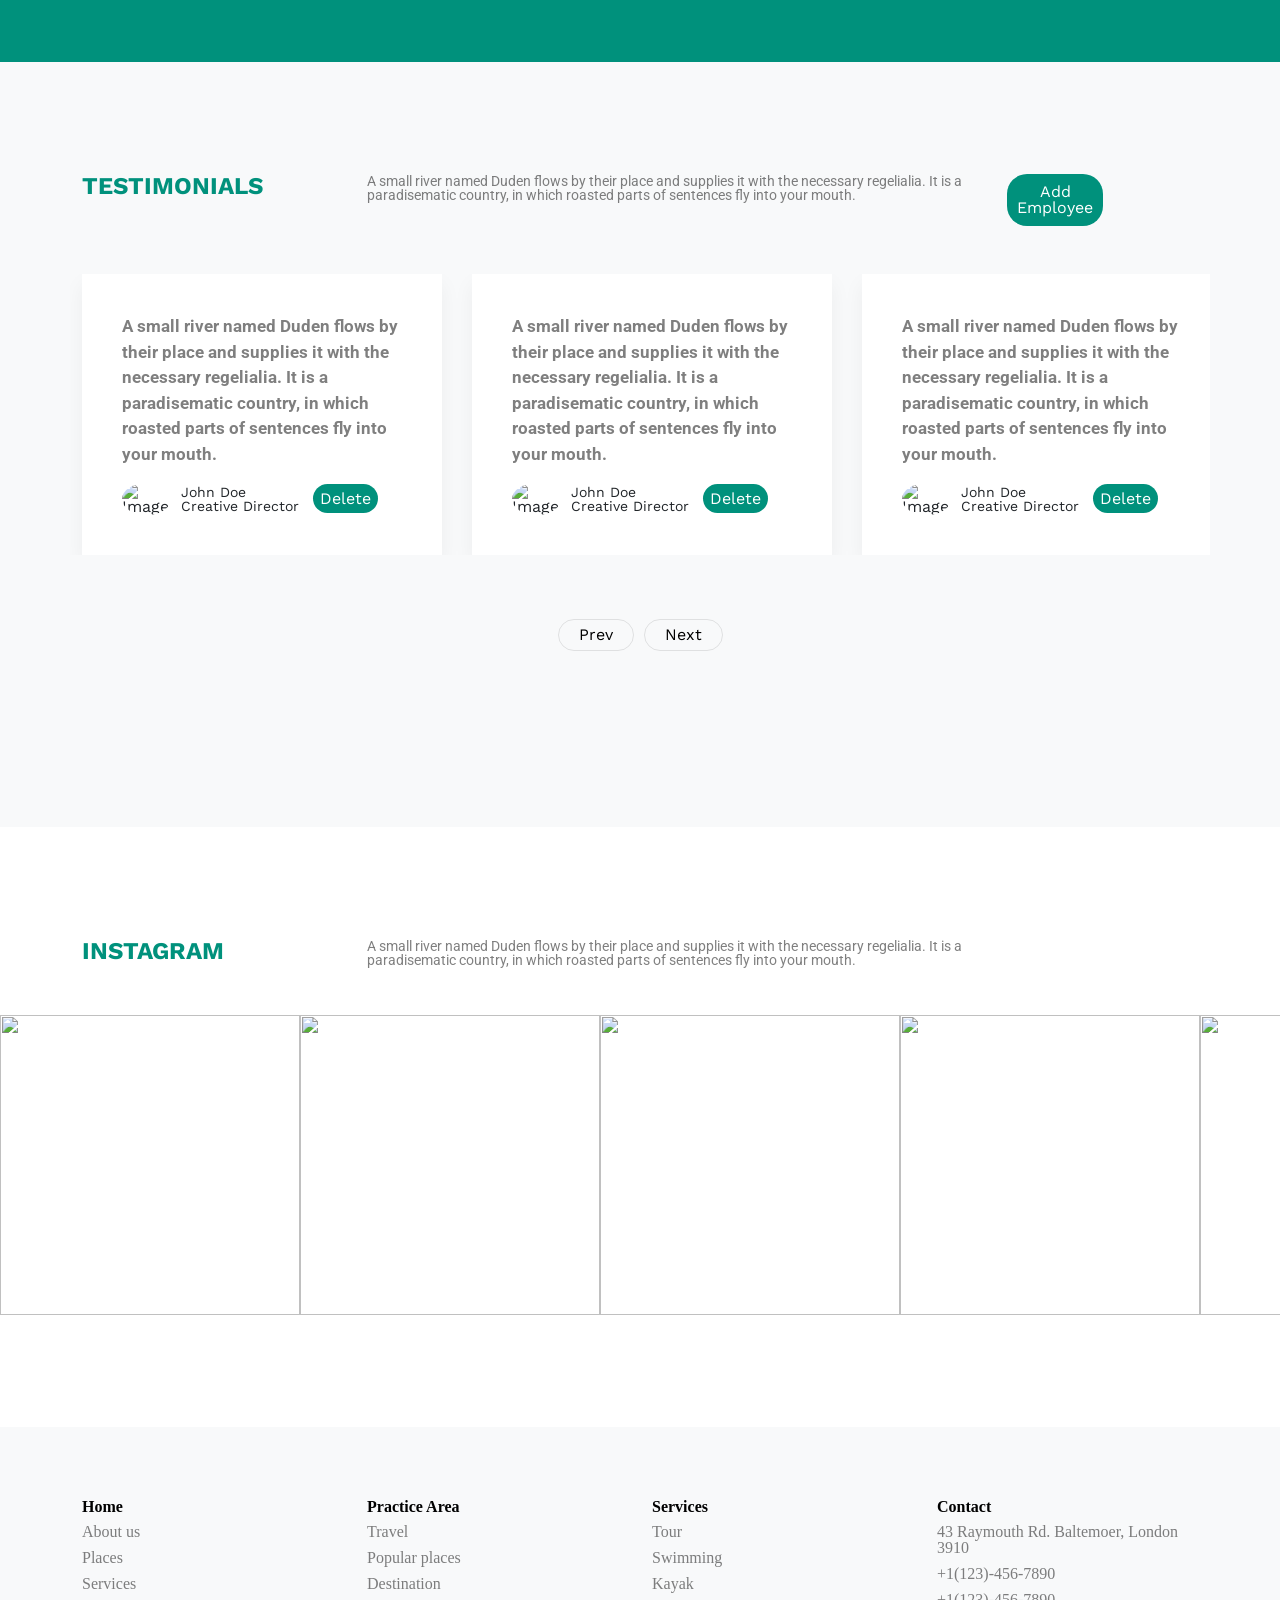
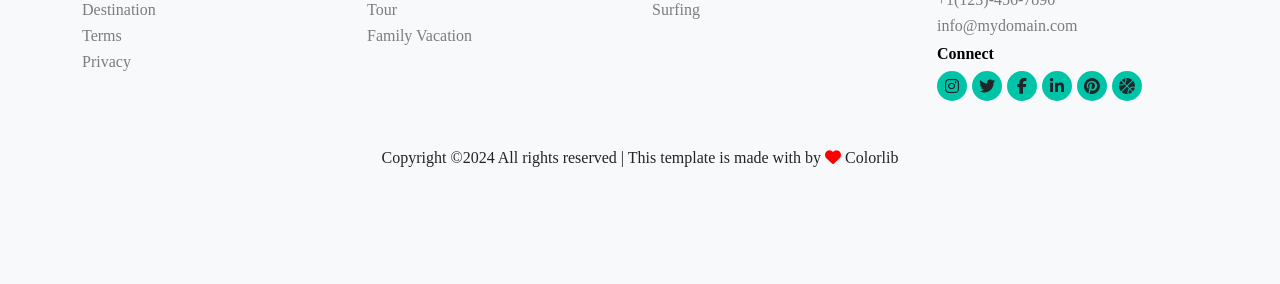
==== commit 98184329: "Update index.html" ====
--- a/index.html
+++ b/index.html
@@ -26,7 +26,7 @@
                     <div class="col-2">
                         <div class="logo">
                             <a href="index.html">
-                                Hotelllllllllllllllllllllllllllllllll
+                                Hotell
                             </a>
                         </div>
                     </div>
